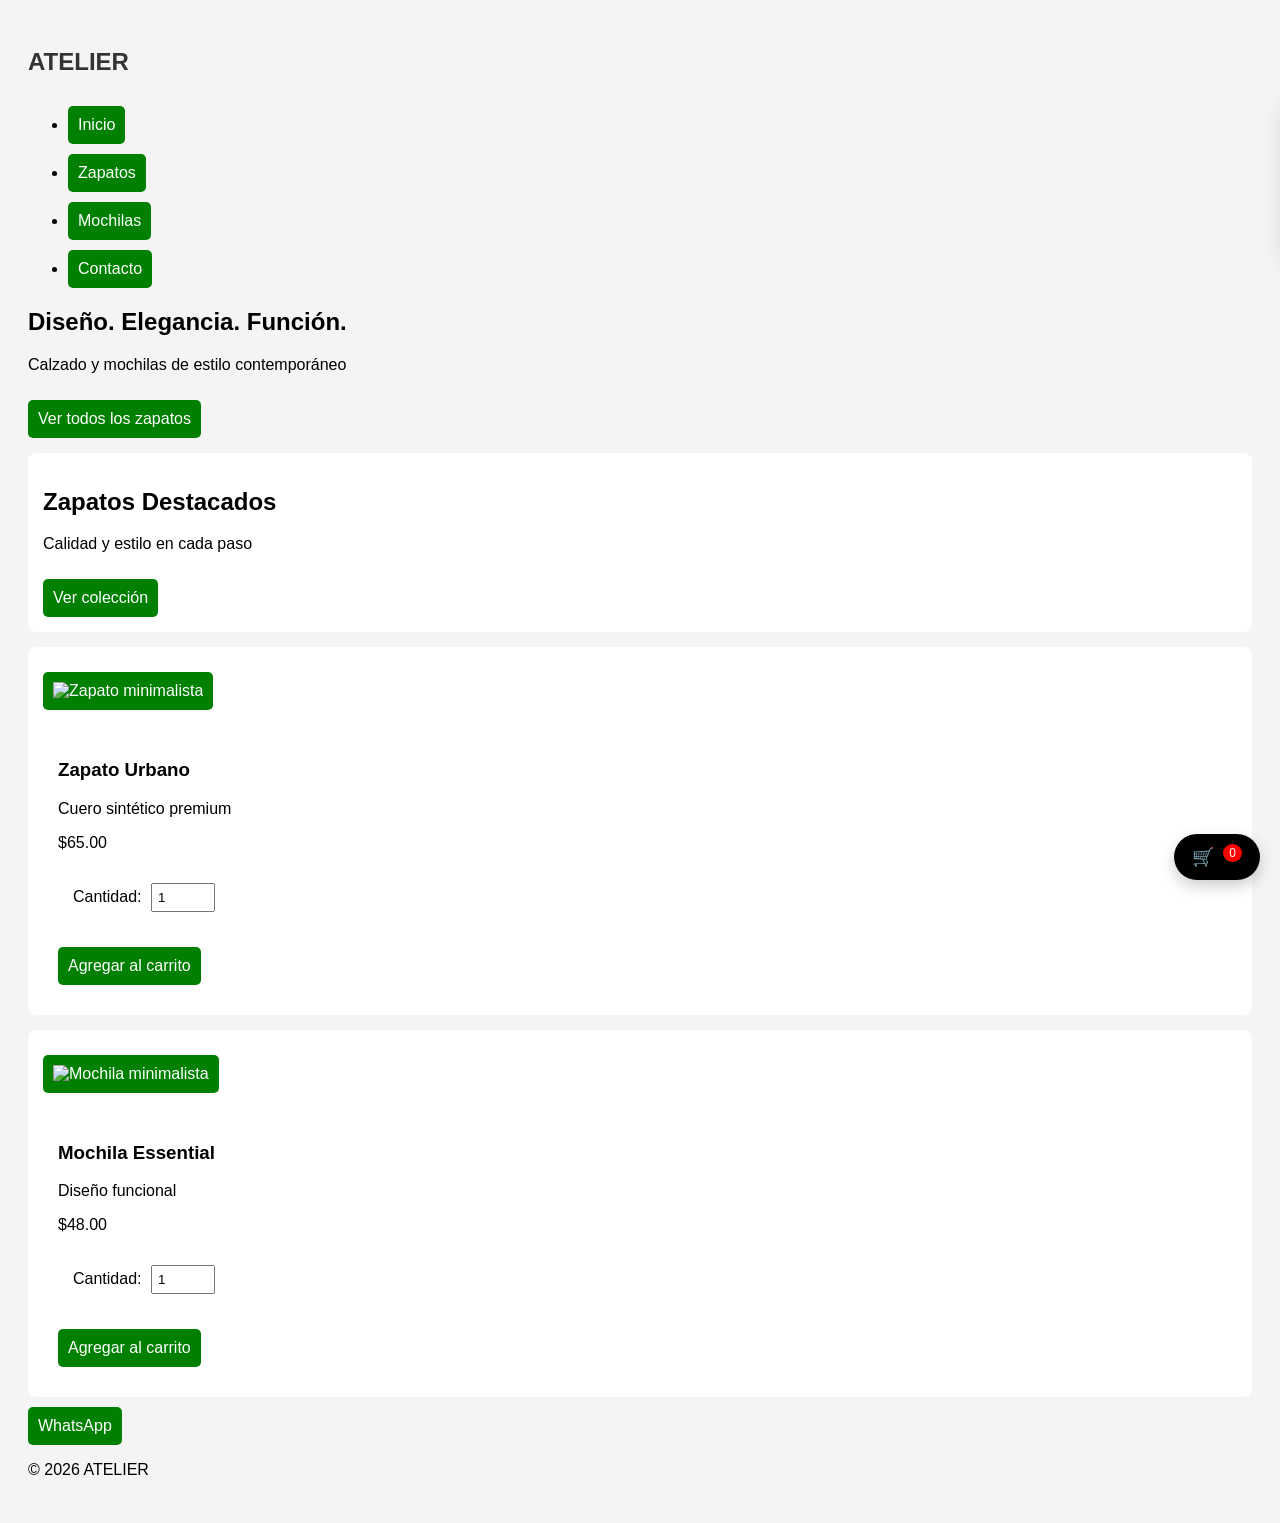
==== index.html @ cadd9e9a "Update index.html se agrego algunas c osas" ====
<!DOCTYPE html>
<html lang="es">
<head>
<meta charset="UTF-8">
<meta name="viewport" content="width=device-width, initial-scale=1.0">
<title>Atelier</title>

<!-- FUENTES -->
<link href="https://fonts.googleapis.com/css2?family=Playfair+Display:wght@400;600&family=Inter:wght@300;400&display=swap" rel="stylesheet">

<!-- ESTILO -->
<link rel="stylesheet" href="style.css">

<style>
/* Estilos carrito */
#carrito {
    position: fixed;
    top: 80px;
    right: -400px;
    width: 350px;
    max-height: 80vh;
    overflow-y: auto;
    background: #fff;
    border: 1px solid #ccc;
    padding: 20px;
    box-shadow: 0 8px 25px rgba(0,0,0,0.2);
    border-radius: 12px;
    transition: right 0.3s ease;
    z-index: 9999;
}
#carrito.abierto { right: 20px; }
#carrito ul { list-style: none; padding: 0; margin-bottom: 15px; }
#carrito li {
    display: flex;
    justify-content: space-between;
    margin-bottom: 10px;
    border-bottom: 1px solid #eee;
    padding-bottom: 5px;
}
#carrito button {
    background: #ff4d4d;
    border: none;
    color: #fff;
    padding: 2px 8px;
    cursor: pointer;
    border-radius: 5px;
    font-size: 12px;
}
#btn-ver-carrito {
    position: fixed;
    bottom: 20px;
    right: 20px;
    background-color: #000;
    color: #fff;
    padding: 12px 18px;
    border-radius: 50px;
    border: none;
    cursor: pointer;
    font-size: 18px;
    z-index: 9999;
    box-shadow: 0 6px 15px rgba(0,0,0,0.2);
}
#btn-ver-carrito:hover { background-color: #444; }

/* Badge de cantidad total */
#btn-ver-carrito span {
    background: red;
    color: white;
    padding: 2px 6px;
    border-radius: 50%;
    font-size: 12px;
    vertical-align: top;
    margin-left: 4px;
}

.cantidad { margin: 10px 0; }
.cantidad input { width: 50px; padding: 5px; margin-left: 5px; }

.tallas ul { display: flex; gap: 5px; padding: 0; list-style: none; }
.tallas li {
    border: 1px solid #ccc;
    padding: 5px 10px;
    cursor: pointer;
    border-radius: 5px;
}
.tallas li.seleccionada { background-color: #4CAF50; color: #fff; }
</style>
</head>
<body>

<!-- NAVBAR -->
<nav class="navbar">
    <h1 class="logo">ATELIER</h1>
    <ul>
        <li><a href="index.html">Inicio</a></li>
        <li><a href="zapatos.html">Zapatos</a></li>
        <li><a href="mochilas.html">Mochilas</a></li>
        <li><a href="contacto.html">Contacto</a></li>
    </ul>
</nav>

<!-- HERO -->
<section class="hero fade-in">
    <h2>Diseño. Elegancia. Función.</h2>
    <p>Calzado y mochilas de estilo contemporáneo</p>
    <a href="zapatos.html" class="btn-producto">Ver todos los zapatos</a>
</section>

<!-- BANNER DESTACADO -->
<section class="banner-destacado fade-in">
    <div class="banner">
        <h2>Zapatos Destacados</h2>
        <p>Calidad y estilo en cada paso</p>
        <a href="zapatos.html" class="btn-producto">Ver colección</a>
    </div>
</section>

<!-- PRODUCTOS DESTACADOS -->
<section class="productos fade-in">

    <!-- ZAPATO -->
    <div class="producto-marca fade-in">
        <a href="#">
            <img src="img/zapato1.jpg" alt="Zapato minimalista">
        </a>
        <div class="info-producto">
            <h3>Zapato Urbano</h3>
            <p>Cuero sintético premium</p>
            <p class="precio">$65.00</p>
            <div class="cantidad">
                <label>Cantidad:</label>
                <input type="number" min="1" value="1">
            </div>
            <a href="#" class="btn-agregar">Agregar al carrito</a>
        </div>
    </div>

    <!-- MOCHILA -->
    <div class="producto-marca fade-in">
        <a href="#">
            <img src="img/mochila1.jpg" alt="Mochila minimalista">
        </a>
        <div class="info-producto">
            <h3>Mochila Essential</h3>
            <p>Diseño funcional</p>
            <p class="precio">$48.00</p>
            <div class="cantidad">
                <label>Cantidad:</label>
                <input type="number" min="1" value="1">
            </div>
            <a href="#" class="btn-agregar">Agregar al carrito</a>
        </div>
    </div>

</section>

<!-- BOTÓN WHATSAPP -->
<a href="https://wa.me/+593939030827" class="whatsapp" target="_blank">
    WhatsApp
</a>

<!-- BOTÓN CARRITO Y DIV -->
<button id="btn-ver-carrito">🛒 <span id="cantidad-carrito">0</span></button>
<div id="carrito">
    <h2>Tu Carrito</h2>
    <ul id="lista-carrito"></ul>
    <p class="total">Total: $<span id="total">0</span></p>
    <button id="vaciar-carrito">Vaciar carrito</button>
</div>

<!-- FOOTER -->
<footer>
    <p>© 2026 ATELIER</p>
</footer>

<!-- JS NAVBAR SCROLL -->
<script>
    const navbar = document.querySelector('.navbar');
    window.addEventListener('scroll', () => {
        if(window.scrollY > 50) navbar.classList.add('scrolled');
        else navbar.classList.remove('scrolled');
    });
</script>

<!-- JS CARRITO -->
<script>
const botones = document.querySelectorAll('.btn-agregar');
const carrito = document.getElementById('carrito');
const listaCarrito = document.getElementById('lista-carrito');
const totalSpan = document.getElementById('total');
const vaciarCarritoBtn = document.getElementById('vaciar-carrito');
const btnVerCarrito = document.getElementById('btn-ver-carrito');
const cantidadCarritoSpan = document.getElementById('cantidad-carrito');

// Inicializar carrito desde localStorage
let carritoProductos = JSON.parse(localStorage.getItem('carrito')) || [];

// Función para actualizar carrito y badge
function actualizarCarrito() {
    listaCarrito.innerHTML = '';
    let total = 0;
    let cantidadTotal = 0;
    carritoProductos.forEach((prod, index) => {
        const li = document.createElement('li');
        li.innerHTML = `
            ${prod.nombre} - $${prod.precio} x ${prod.cantidad} = $${(prod.precio*prod.cantidad).toFixed(2)}
            <button onclick="eliminarProducto(${index})">x</button>
        `;
        listaCarrito.appendChild(li);
        total += prod.precio * prod.cantidad;
        cantidadTotal += prod.cantidad;
    });
    totalSpan.textContent = total.toFixed(2);
    cantidadCarritoSpan.textContent = cantidadTotal;
    localStorage.setItem('carrito', JSON.stringify(carritoProductos));
}

// Función eliminar producto
function eliminarProducto(index) {
    carritoProductos.splice(index, 1);
    actualizarCarrito();
}

// Abrir/cerrar carrito
btnVerCarrito.addEventListener('click', () => carrito.classList.toggle('abierto'));

// Vaciar carrito
vaciarCarritoBtn.addEventListener('click', () => {
    carritoProductos = [];
    actualizarCarrito();
});

// Agregar productos
botones.forEach((boton) => {
    boton.addEventListener('click', function(e) {
        e.preventDefault();
        const productoElem = this.closest('.producto-marca');
        const nombre = productoElem.querySelector('h3').textContent;
        const precio = parseFloat(productoElem.querySelector('.precio').textContent.replace('$',''));
        let cantidad = parseInt(productoElem.querySelector('input[type="number"]').value) || 1;

        // Añadir al carrito
        const existe = carritoProductos.find(p => p.nombre === nombre);
        if(existe) existe.cantidad += cantidad;
        else carritoProductos.push({nombre, precio, cantidad});

        actualizarCarrito();
        carrito.classList.add('abierto');
    });
});

// Mostrar carrito al cargar página
actualizarCarrito();
</script>

</body>
</html>
---- style.css ----
body {
    font-family: Arial, sans-serif;
    background-color: #f4f4f4;
    padding: 20px;
}

h1 {
    color: #333;
}

div {
    background: white;
    padding: 15px;
    margin-top: 15px;
    border-radius: 8px;
}

a {
    display: inline-block;
    margin-top: 10px;
    padding: 10px;
    background: green;
    color: white;
    text-decoration: none;
    border-radius: 5px;
}
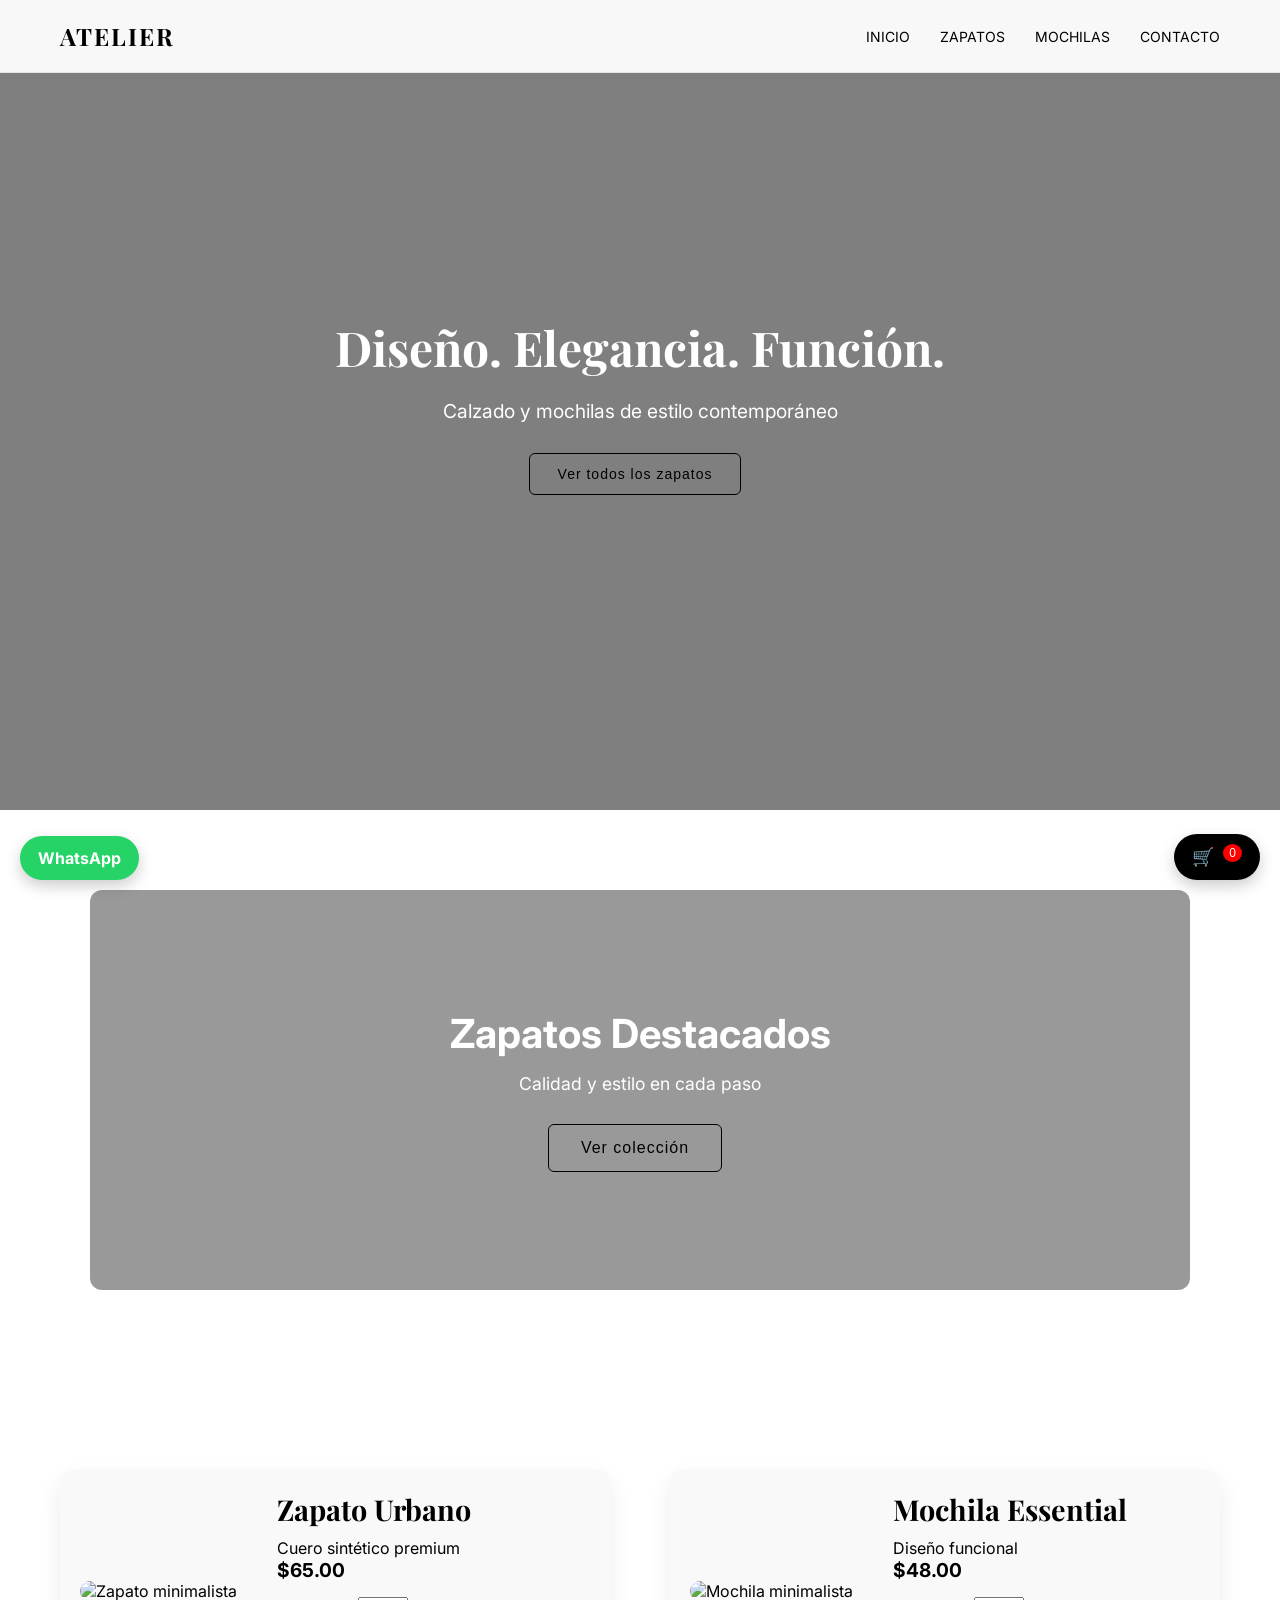
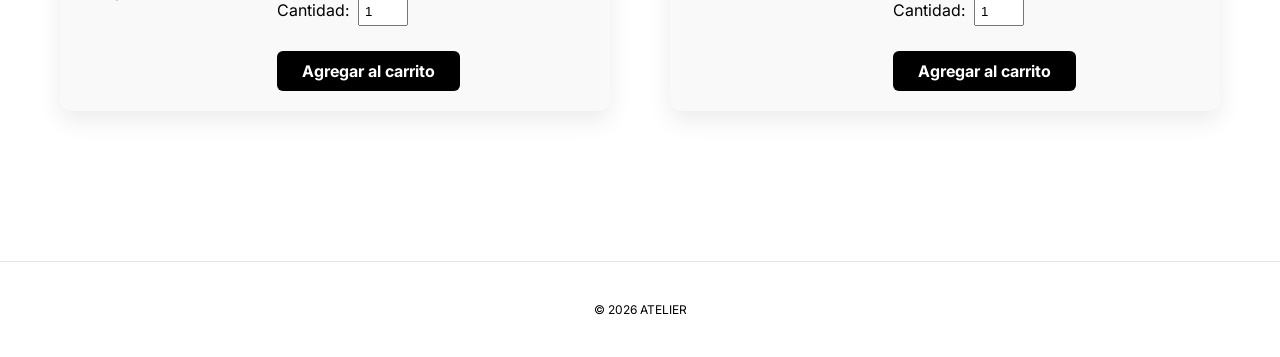
==== commit 0b6a8cc0: "Update index.html" ====
--- a/index.html
+++ b/index.html
@@ -13,76 +13,20 @@
 
 <style>
 /* Estilos carrito */
-#carrito {
-    position: fixed;
-    top: 80px;
-    right: -400px;
-    width: 350px;
-    max-height: 80vh;
-    overflow-y: auto;
-    background: #fff;
-    border: 1px solid #ccc;
-    padding: 20px;
-    box-shadow: 0 8px 25px rgba(0,0,0,0.2);
-    border-radius: 12px;
-    transition: right 0.3s ease;
-    z-index: 9999;
-}
+#carrito { position: fixed; top: 80px; right: -400px; width: 350px; max-height: 80vh; overflow-y: auto; background: #fff; border: 1px solid #ccc; padding: 20px; box-shadow: 0 8px 25px rgba(0,0,0,0.2); border-radius: 12px; transition: right 0.3s ease; z-index: 9999; }
 #carrito.abierto { right: 20px; }
 #carrito ul { list-style: none; padding: 0; margin-bottom: 15px; }
-#carrito li {
-    display: flex;
-    justify-content: space-between;
-    margin-bottom: 10px;
-    border-bottom: 1px solid #eee;
-    padding-bottom: 5px;
-}
-#carrito button {
-    background: #ff4d4d;
-    border: none;
-    color: #fff;
-    padding: 2px 8px;
-    cursor: pointer;
-    border-radius: 5px;
-    font-size: 12px;
-}
-#btn-ver-carrito {
-    position: fixed;
-    bottom: 20px;
-    right: 20px;
-    background-color: #000;
-    color: #fff;
-    padding: 12px 18px;
-    border-radius: 50px;
-    border: none;
-    cursor: pointer;
-    font-size: 18px;
-    z-index: 9999;
-    box-shadow: 0 6px 15px rgba(0,0,0,0.2);
-}
+#carrito li { display: flex; justify-content: space-between; margin-bottom: 10px; border-bottom: 1px solid #eee; padding-bottom: 5px; }
+#carrito button { background: #ff4d4d; border: none; color: #fff; padding: 2px 8px; cursor: pointer; border-radius: 5px; font-size: 12px; }
+#btn-ver-carrito { position: fixed; bottom: 20px; right: 20px; background-color: #000; color: #fff; padding: 12px 18px; border-radius: 50px; border: none; cursor: pointer; font-size: 18px; z-index: 9999; box-shadow: 0 6px 15px rgba(0,0,0,0.2); }
 #btn-ver-carrito:hover { background-color: #444; }
-
-/* Badge de cantidad total */
-#btn-ver-carrito span {
-    background: red;
-    color: white;
-    padding: 2px 6px;
-    border-radius: 50%;
-    font-size: 12px;
-    vertical-align: top;
-    margin-left: 4px;
-}
+#btn-ver-carrito span { background: red; color: white; padding: 2px 6px; border-radius: 50%; font-size: 12px; vertical-align: top; margin-left: 4px; }
 
 .cantidad { margin: 10px 0; }
 .cantidad input { width: 50px; padding: 5px; margin-left: 5px; }
 
 .tallas ul { display: flex; gap: 5px; padding: 0; list-style: none; }
-.tallas li {
-    border: 1px solid #ccc;
-    padding: 5px 10px;
-    cursor: pointer;
-    border-radius: 5px;
-}
+.tallas li { border: 1px solid #ccc; padding: 5px 10px; cursor: pointer; border-radius: 5px; }
 .tallas li.seleccionada { background-color: #4CAF50; color: #fff; }
 </style>
 </head>
@@ -100,7 +44,7 @@
 </nav>
 
 <!-- HERO -->
-<section class="hero fade-in">
+<section class="hero fade-in" style="background-image: url('img/DARK_WALL.jpg');">
     <h2>Diseño. Elegancia. Función.</h2>
     <p>Calzado y mochilas de estilo contemporáneo</p>
     <a href="zapatos.html" class="btn-producto">Ver todos los zapatos</a>
@@ -108,7 +52,7 @@
 
 <!-- BANNER DESTACADO -->
 <section class="banner-destacado fade-in">
-    <div class="banner">
+    <div class="banner" style="background-image: url('img/MOCHILAS.JPG');">
         <h2>Zapatos Destacados</h2>
         <p>Calidad y estilo en cada paso</p>
         <a href="zapatos.html" class="btn-producto">Ver colección</a>
@@ -192,20 +136,16 @@
 const btnVerCarrito = document.getElementById('btn-ver-carrito');
 const cantidadCarritoSpan = document.getElementById('cantidad-carrito');
 
-// Inicializar carrito desde localStorage
 let carritoProductos = JSON.parse(localStorage.getItem('carrito')) || [];
 
-// Función para actualizar carrito y badge
 function actualizarCarrito() {
     listaCarrito.innerHTML = '';
     let total = 0;
     let cantidadTotal = 0;
     carritoProductos.forEach((prod, index) => {
         const li = document.createElement('li');
-        li.innerHTML = `
-            ${prod.nombre} - $${prod.precio} x ${prod.cantidad} = $${(prod.precio*prod.cantidad).toFixed(2)}
-            <button onclick="eliminarProducto(${index})">x</button>
-        `;
+        li.innerHTML = `${prod.nombre} - $${prod.precio} x ${prod.cantidad} = $${(prod.precio*prod.cantidad).toFixed(2)}
+            <button onclick="eliminarProducto(${index})">x</button>`;
         listaCarrito.appendChild(li);
         total += prod.precio * prod.cantidad;
         cantidadTotal += prod.cantidad;
@@ -215,22 +155,18 @@
     localStorage.setItem('carrito', JSON.stringify(carritoProductos));
 }
 
-// Función eliminar producto
 function eliminarProducto(index) {
     carritoProductos.splice(index, 1);
     actualizarCarrito();
 }
 
-// Abrir/cerrar carrito
 btnVerCarrito.addEventListener('click', () => carrito.classList.toggle('abierto'));
 
-// Vaciar carrito
 vaciarCarritoBtn.addEventListener('click', () => {
     carritoProductos = [];
     actualizarCarrito();
 });
 
-// Agregar productos
 botones.forEach((boton) => {
     boton.addEventListener('click', function(e) {
         e.preventDefault();
@@ -239,7 +175,6 @@
         const precio = parseFloat(productoElem.querySelector('.precio').textContent.replace('$',''));
         let cantidad = parseInt(productoElem.querySelector('input[type="number"]').value) || 1;
 
-        // Añadir al carrito
         const existe = carritoProductos.find(p => p.nombre === nombre);
         if(existe) existe.cantidad += cantidad;
         else carritoProductos.push({nombre, precio, cantidad});
@@ -249,7 +184,6 @@
     });
 });
 
-// Mostrar carrito al cargar página
 actualizarCarrito();
 </script>
 
--- a/style.css
+++ b/style.css
@@ -1,26 +1,908 @@
+/* ================= RESET BÁSICO ================= */
+* {
+    margin: 0;
+    padding: 0;
+    box-sizing: border-box;
+    scroll-behavior: smooth;
+}
+
+/* ================= CUERPO ================= */
 body {
-    font-family: Arial, sans-serif;
-    background-color: #f4f4f4;
+    font-family: 'Inter', sans-serif;
+    background-color: #ffffff;
+    color: #000000;
+}
+
+/* ================= NAVBAR ================= */
+.navbar {
+    position: fixed;
+    top: 0;
+    left: 0;
+    width: 100%;
+    background-color: rgba(255,255,255,0.95);
+    display: flex;
+    justify-content: space-between;
+    align-items: center;
+    padding: 20px 60px;
+    border-bottom: 1px solid #e5e5e5;
+    z-index: 999;
+    transition: background-color 0.3s ease, box-shadow 0.3s ease;
+}
+
+.navbar.scrolled {
+    background-color: #ffffff;
+    box-shadow: 0 4px 15px rgba(0,0,0,0.1);
+}
+
+.logo {
+    font-family: 'Playfair Display', serif;
+    font-size: 24px;
+    letter-spacing: 2px;
+}
+
+.navbar ul {
+    list-style: none;
+    display: flex;
+    gap: 30px;
+    font-size: 14px;
+    text-transform: uppercase;
+}
+
+.navbar ul li a {
+    color: #000;
+    text-decoration: none;
+    position: relative;
+    transition: color 0.3s ease;
+}
+
+.navbar ul li a::after {
+    content: '';
+    position: absolute;
+    width: 0;
+    height: 2px;
+    bottom: -3px;
+    left: 50%;
+    background-color: #000;
+    transition: all 0.3s ease;
+    transform: translateX(-50%);
+}
+
+.navbar ul li a:hover::after {
+    width: 100%;
+}
+
+/* ================= HERO ================= */
+.hero {
+    display: flex;
+    flex-direction: column;
+    justify-content: center;
+    align-items: center;
+    text-align: center;
+    padding: 0;
+    height: 90vh; /* ocupa casi toda la pantalla */
+    background-image: url('imagene/DARK_WALL.jpg');
+    background-size: cover;
+    background-position: center;
+    color: #fff;
+    position: relative;
+    opacity: 0;
+    animation: fadeIn 1s forwards;
+}
+
+.hero::after {
+    content: '';
+    position: absolute;
+    top:0; left:0;
+    width:100%; height:100%;
+    background-color: rgba(0,0,0,0.5); /* filtro oscuro para resaltar texto */
+    z-index:0;
+}
+
+.hero h2, .hero p, .btn-producto {
+    position: relative;
+    z-index:1;
+}
+
+.hero h2 {
+    font-family: 'Playfair Display', serif;
+    font-size: 3rem;
+    margin-bottom: 20px;
+}
+
+.hero p {
+    font-size: 1.2rem;
+    margin-bottom: 30px;
+}
+
+/* ================= BOTONES ================= */
+.btn-producto {
+    display: inline-block;
+    padding: 12px 28px;
+    border: 1px solid #000;
+    color: #000;
+    text-decoration: none;
+    font-family: 'Arial', sans-serif;
+    letter-spacing: 1px;
+    font-size: 14px;
+    border-radius: 6px;
+    transition: all 0.4s ease;
+    position: relative;
+    overflow: hidden;
+    background-color: transparent;
+    margin-right: 10px;
+}
+
+.btn-producto::after {
+    content: '';
+    position: absolute;
+    top: 0;
+    left: -100%;
+    width: 100%;
+    height: 100%;
+    background: rgba(0,0,0,0.1);
+    transition: all 0.4s ease;
+    z-index: 0;
+}
+
+.btn-producto:hover::after {
+    left: 0;
+}
+
+.btn-producto:hover {
+    color: #fff;
+    background-color: #000;
+    transform: translateY(-3px);
+    box-shadow: 0 8px 20px rgba(0,0,0,0.2);
+    z-index: 1;
+}
+
+/* ================= PRODUCTOS ================= */
+.productos {
+    display: grid;
+    grid-template-columns: repeat(auto-fit, minmax(250px, 1fr));
+    gap: 60px;
+    padding: 100px 60px;
+}
+
+.producto {
+    text-align: center;
+    border-radius: 10px;
+    overflow: hidden;
+    transition: transform 0.3s ease, box-shadow 0.3s ease;
+    opacity: 0;
+    animation: fadeIn 1s forwards;
+}
+
+.producto img {
+    width: 100%;
+    border-radius: 10px;
+    transition: transform 0.3s ease;
+}
+
+.producto h3 {
+    font-family: 'Playfair Display', serif;
+    font-size: 22px;
+    margin-bottom: 10px;
+}
+
+.producto p {
+    font-size: 14px;
+    margin-bottom: 10px;
+}
+
+.producto span {
+    font-size: 14px;
+    font-weight: bold;
+}
+
+.producto:hover {
+    transform: translateY(-5px);
+    box-shadow: 0 12px 25px rgba(0,0,0,0.15);
+}
+
+.producto:hover img {
+    transform: scale(1.05);
+}
+
+/* ================= WHATSAPP ================= */
+.whatsapp {
+    position: fixed;
+    bottom: 20px;       /* desde abajo */
+    left: 20px;         /* lo movemos a la izquierda */
+    background-color: #25D366;
+    color: #fff;
+    padding: 12px 18px;
+    border-radius: 50px;
+    text-decoration: none;
+    font-weight: bold;
+    box-shadow: 0 6px 15px rgba(0,0,0,0.2);
+    transition: transform 0.3s ease, box-shadow 0.3s ease;
+    z-index: 1010;      /* siempre encima del carrito y botón de carrito */
+}
+
+.whatsapp:hover {
+    transform: translateY(-3px);
+    box-shadow: 0 10px 25px rgba(0,0,0,0.3);
+}
+
+
+/* ================= FOOTER ================= */
+footer {
+    text-align: center;
+    padding: 40px;
+    font-size: 12px;
+    border-top: 1px solid #e5e5e5;
+}
+
+/* ================= ENLACES ================= */
+a {
+    color: #000;
+    text-decoration: none;
+    transition: color 0.3s ease, transform 0.2s ease;
+}
+
+a:hover {
+    color: #555;
+    transform: translateY(-2px);
+}
+
+/* ================= CONTACTO ================= */
+.contacto {
+    display: flex;
+    justify-content: center;
+    padding: 80px 20px;
+    background-color: #fdfdfd;
+    opacity: 0;
+    animation: fadeIn 1s forwards;
+}
+
+.contacto-contenedor {
+    display: grid;
+    grid-template-columns: repeat(auto-fit, minmax(250px, 1fr));
+    gap: 50px;
+    max-width: 1000px;
+    width: 100%;
+}
+
+.contacto-item {
+    text-align: center;
     padding: 20px;
-}
-
-h1 {
-    color: #333;
-}
-
-div {
-    background: white;
-    padding: 15px;
+    border-radius: 12px;
+    transition: transform 0.3s ease, box-shadow 0.3s ease;
+}
+
+.contacto-item:hover {
+    transform: translateY(-5px);
+    box-shadow: 0 12px 25px rgba(0,0,0,0.1);
+}
+
+.contacto-item .icono {
+    margin-bottom: 15px;
+    color: #000;
+    transition: color 0.3s ease, transform 0.3s ease;
+}
+
+.contacto-item:hover .icono {
+    color: #555;
+    transform: scale(1.1);
+}
+
+.contacto-item h3 {
+    font-family: 'Playfair Display', serif;
+    font-size: 22px;
+    margin-bottom: 10px;
+}
+
+.contacto-item p, .contacto-item a {
+    font-family: 'Inter', sans-serif;
+    font-size: 16px;
+    line-height: 1.6;
+}
+
+/* ================= ANIMACIONES ================= */
+@keyframes fadeIn {
+    from { opacity: 0; transform: translateY(20px); }
+    to { opacity: 1; transform: translateY(0); }
+}
+
+.fade-in {
+    opacity: 0;
+    animation: fadeIn 1s forwards;
+}
+
+/* ================= HERO CON IMAGEN DE FONDO ================= */
+.hero {
+    height: 90vh;
+    background-image: url('imagene/DARK_WALL.jpg');
+    background-size: cover;
+    background-position: center;
+    color: #fff;
+    position: relative;
+    display: flex;
+    flex-direction: column;
+    justify-content: center;
+    align-items: center;
+    text-align: center;
+}
+
+.hero::after {
+    content: '';
+    position: absolute;
+    top:0; left:0;
+    width:100%; height:100%;
+    background-color: rgba(0,0,0,0.5); /* filtro oscuro para resaltar el texto */
+    z-index:0;
+}
+
+.hero h2, .hero p, .btn-producto {
+    position: relative;
+    z-index:1;
+}
+
+/* ================= BANNER DESTACADO CON IMAGEN ================= */
+.banner-destacado {
+    display: flex;
+    justify-content: center;
+    padding: 80px 20px;
+}
+
+.banner {
+    position: relative;
+    width: 100%;
+    max-width: 1100px;
+    height: 400px; /* altura más grande para destacar */
+    background-image: url('imagene/ZAPATOS.jpg');
+    background-size: cover;
+    background-position: center;
+    border-radius: 12px;
+    display: flex;
+    flex-direction: column;
+    justify-content: center;
+    align-items: center;
+    text-align: center;
+    color: #fff;
+    overflow: hidden;
+}
+
+.banner::after {
+    content: '';
+    position: absolute;
+    top:0; left:0;
+    width:100%; height:100%;
+    background-color: rgba(0,0,0,0.4); /* filtro sobre la imagen */
+    z-index:0;
+}
+
+.banner h2, .banner p, .banner .btn-producto {
+    position: relative;
+    z-index:1;
+}
+
+.banner h2 {
+    font-size: 2.5rem;
+    margin-bottom: 15px;
+}
+
+.banner p {
+    font-size: 1.1rem;
+    margin-bottom: 20px;
+}
+
+.banner .btn-producto {
+    padding: 14px 32px;
+    font-size: 16px;
+    margin-top: 10px;
+}
+
+.marcas {
+    text-align: center;
+    padding: 80px 20px;
+}
+
+.marcas h2 {
+    font-family: 'Playfair Display', serif;
+    font-size: 2.5rem;
+    margin-bottom: 40px;
+}
+
+.marcas-contenedor {
+    display: flex;
+    justify-content: center;
+    gap: 30px;
+    flex-wrap: wrap;
+}
+
+.marca-btn {
+    display: flex;
+    align-items: flex-end;
+    justify-content: center;
+    width: 200px;
+    height: 120px;
+    background-size: cover;
+    background-position: center;
+    border-radius: 12px;
+    color: #fff;
+    font-family: 'Playfair Display', serif;
+    font-size: 1.2rem;
+    text-decoration: none;
+    position: relative;
+    overflow: hidden;
+    transition: transform 0.3s ease, box-shadow 0.3s ease;
+}
+
+.marca-btn::after {
+    content: '';
+    position: absolute;
+    top:0; left:0;
+    width:100%; height:100%;
+    background: rgba(0,0,0,0.4); /* filtro para texto legible */
+    z-index: 0;
+}
+
+.marca-btn:hover {
+    transform: translateY(-5px) scale(1.05);
+    box-shadow: 0 12px 25px rgba(0,0,0,0.2);
+}
+
+.marca-btn span {
+    position: relative;
+    z-index: 1;
+    padding: 10px 15px;
+    background-color: rgba(0,0,0,0.5);
+    border-radius: 6px;
+}
+
+/* ================= SECCIÓN DE PRODUCTOS POR MARCA ================= */
+.marca-productos {
+    padding: 140px 60px 80px 60px;
+    max-width: 1200px;
+    margin: 0 auto;
+}
+
+.titulo-marca {
+    font-family: 'Playfair Display', serif;
+    font-size: 3rem;
+    margin-bottom: 50px;
+    text-align: center;
+}
+
+.producto-marca {
+    display: flex;
+    flex-wrap: wrap;
+    align-items: center;
+    gap: 40px;
+    margin-bottom: 50px;
+    padding: 20px;
+    border-radius: 12px;
+    background-color: #f9f9f9;
+    box-shadow: 0 10px 25px rgba(0,0,0,0.08);
+    transition: transform 0.3s ease, box-shadow 0.3s ease;
+}
+
+.producto-marca:hover {
+    transform: translateY(-5px);
+    box-shadow: 0 15px 30px rgba(0,0,0,0.12);
+}
+
+.producto-marca img {
+    width: 250px;
+    border-radius: 12px;
+    object-fit: cover;
+}
+
+.info-producto {
+    flex: 1;
+}
+
+.info-producto h3 {
+    font-family: 'Playfair Display', serif;
+    font-size: 1.8rem;
+    margin-bottom: 10px;
+}
+
+.precio {
+    font-size: 1.2rem;
+    font-weight: bold;
+    margin-bottom: 15px;
+}
+
+.tallas {
+    font-size: 1rem;
+}
+
+.tallas ul {
+    display: flex;
+    gap: 10px;
+    list-style: none;
+    margin-top: 5px;
+}
+
+.tallas ul li {
+    padding: 5px 10px;
+    border: 1px solid #000;
+    border-radius: 5px;
+    font-weight: bold;
+    transition: all 0.3s ease;
+}
+
+.tallas ul li:hover {
+    background-color: #000;
+    color: #fff;
+    cursor: pointer;
+}
+
+/* RESPONSIVE */
+@media(max-width: 768px) {
+    .producto-marca {
+        flex-direction: column;
+        text-align: center;
+    }
+
+    .producto-marca img {
+        width: 100%;
+        max-width: 300px;
+    }
+}
+
+/* BOTÓN AGREGAR AL CARRITO */
+.btn-agregar {
+    display: inline-block;
     margin-top: 15px;
-    border-radius: 8px;
-}
-
-a {
-    display: inline-block;
+    padding: 10px 25px;
+    background-color: #000;
+    color: #fff;
+    border-radius: 6px;
+    text-decoration: none;
+    font-weight: bold;
+    transition: all 0.3s ease;
+}
+
+.btn-agregar:hover {
+    background-color: #444;
+    transform: translateY(-2px);
+    box-shadow: 0 6px 15px rgba(0,0,0,0.2);
+}
+
+/* EFECTO HOVER EN IMAGEN DEL ZAPATO */
+.producto-marca img {
+    width: 250px;
+    border-radius: 12px;
+    object-fit: cover;
+    transition: transform 0.3s ease, box-shadow 0.3s ease;
+}
+
+.producto-marca:hover img {
+    transform: scale(1.05);
+    box-shadow: 0 10px 20px rgba(0,0,0,0.15);
+}
+
+/* ================= SECCIÓN DE PRODUCTOS POR MARCA ================= */
+.marca-productos {
+    padding: 140px 60px 80px 60px;
+    max-width: 1200px;
+    margin: 0 auto;
+}
+
+.titulo-marca {
+    font-family: 'Playfair Display', serif;
+    font-size: 3rem;
+    margin-bottom: 50px;
+    text-align: center;
+}
+
+.producto-marca {
+    display: flex;
+    flex-wrap: wrap;
+    align-items: center;
+    gap: 40px;
+    margin-bottom: 50px;
+    padding: 20px;
+    border-radius: 12px;
+    background-color: #f9f9f9;
+    box-shadow: 0 10px 25px rgba(0,0,0,0.08);
+    transition: transform 0.3s ease, box-shadow 0.3s ease;
+}
+
+.producto-marca:hover {
+    transform: translateY(-5px);
+    box-shadow: 0 15px 30px rgba(0,0,0,0.12);
+}
+
+.producto-marca img {
+    width: 250px;
+    border-radius: 12px;
+    object-fit: cover;
+}
+
+.info-producto {
+    flex: 1;
+}
+
+.info-producto h3 {
+    font-family: 'Playfair Display', serif;
+    font-size: 1.8rem;
+    margin-bottom: 10px;
+}
+
+.precio {
+    font-size: 1.2rem;
+    font-weight: bold;
+    margin-bottom: 15px;
+}
+
+.tallas {
+    font-size: 1rem;
+}
+
+.tallas ul {
+    display: flex;
+    gap: 10px;
+    list-style: none;
+    margin-top: 5px;
+}
+
+.tallas ul li {
+    padding: 5px 10px;
+    border: 1px solid #000;
+    border-radius: 5px;
+    font-weight: bold;
+    transition: all 0.3s ease;
+}
+
+.tallas ul li:hover {
+    background-color: #000;
+    color: #fff;
+    cursor: pointer;
+}
+
+/* RESPONSIVE */
+@media(max-width: 768px) {
+    .producto-marca {
+        flex-direction: column;
+        text-align: center;
+    }
+
+    .producto-marca img {
+        width: 100%;
+        max-width: 300px;
+    }
+}
+
+/* Estilo del carrito */
+.carrito {
+    position: fixed;
+    top: 80px;
+    right: 20px;
+    width: 300px;
+    max-height: 400px;
+    overflow-y: auto;
+    background-color: #fff;
+    padding: 20px;
+    border-radius: 12px;
+    box-shadow: 0 10px 25px rgba(0,0,0,0.1);
+    z-index: 1000;
+    display: none; /* oculto por defecto */
+}
+
+.carrito.abierto {
+    display: block; /* se muestra cuando agregas productos */
+}
+
+.carrito ul {
+    list-style: none;
+    padding: 0;
+    margin: 0 0 10px 0;
+}
+
+.carrito ul li {
+    display: flex;
+    justify-content: space-between;
+    align-items: center;
+    margin-bottom: 8px;
+    font-size: 14px;
+}
+
+.carrito ul li button {
+    background-color: #ff4d4d;
+    color: #fff;
+    border: none;
+    border-radius: 5px;
+    padding: 2px 6px;
+    cursor: pointer;
+    font-size: 12px;
+}
+
+.carrito p.total {
+    font-weight: bold;
     margin-top: 10px;
+    font-size: 16px;
+}
+
+#vaciar-carrito {
+    width: 100%;
     padding: 10px;
-    background: green;
-    color: white;
-    text-decoration: none;
+    background-color: #000;
+    color: #fff;
+    border: none;
+    border-radius: 6px;
+    cursor: pointer;
+    margin-top: 10px;
+}
+
+#vaciar-carrito:hover {
+    background-color: #444;
+}
+
+/* BOTÓN VER CARRITO */
+.btn-ver-carrito {
+    position: fixed;
+    bottom: 20px;
+    right: 20px;
+    background-color: #000;
+    color: #fff;
+    border: none;
+    padding: 12px 18px;
+    border-radius: 50px;
+    font-size: 16px;
+    cursor: pointer;
+    z-index: 1001;
+    box-shadow: 0 6px 15px rgba(0,0,0,0.2);
+    transition: all 0.3s ease;
+}
+
+.btn-ver-carrito:hover {
+    transform: translateY(-3px);
+    box-shadow: 0 10px 25px rgba(0,0,0,0.3);
+}
+
+/* ESTILO DEL CARRITO */
+.carrito {
+    position: fixed;
+    top: 80px;
+    right: 20px;
+    width: 300px;
+    max-height: 400px;
+    overflow-y: auto;
+    background-color: #fff;
+    padding: 20px;
+    border-radius: 12px;
+    box-shadow: 0 10px 25px rgba(0,0,0,0.1);
+    z-index: 1000;
+    display: none; /* oculto por defecto */
+}
+
+.carrito.abierto {
+    display: block; /* se muestra cuando está abierto */
+}
+
+.carrito ul {
+    list-style: none;
+    padding: 0;
+    margin: 0 0 10px 0;
+}
+
+.carrito ul li {
+    display: flex;
+    justify-content: space-between;
+    align-items: center;
+    margin-bottom: 8px;
+    font-size: 14px;
+}
+
+.carrito ul li button {
+    background-color: #ff4d4d;
+    color: #fff;
+    border: none;
     border-radius: 5px;
-}
+    padding: 2px 6px;
+    cursor: pointer;
+    font-size: 12px;
+}
+
+.carrito p.total {
+    font-weight: bold;
+    margin-top: 10px;
+    font-size: 16px;
+}
+
+#vaciar-carrito {
+    width: 100%;
+    padding: 10px;
+    background-color: #000;
+    color: #fff;
+    border: none;
+    border-radius: 6px;
+    cursor: pointer;
+    margin-top: 10px;
+}
+
+#vaciar-carrito:hover {
+    background-color: #444;
+}
+
+/* BOTÓN VER CARRITO */
+.btn-ver-carrito {
+    position: fixed;
+    bottom: 20px;
+    right: 20px;
+    background-color: #000;
+    color: #fff;
+    border: none;
+    padding: 12px 18px;
+    border-radius: 50px;
+    font-size: 16px;
+    cursor: pointer;
+    z-index: 1001;
+    box-shadow: 0 6px 15px rgba(0,0,0,0.2);
+    transition: all 0.3s ease;
+}
+
+.btn-ver-carrito:hover {
+    transform: translateY(-3px);
+    box-shadow: 0 10px 25px rgba(0,0,0,0.3);
+}
+
+/* ESTILO DEL CARRITO */
+.carrito {
+    position: fixed;
+    top: 80px;
+    right: 20px;
+    width: 300px;
+    max-height: 400px;
+    overflow-y: auto;
+    background-color: #fff;
+    padding: 20px;
+    border-radius: 12px;
+    box-shadow: 0 10px 25px rgba(0,0,0,0.1);
+    z-index: 1000;
+    display: none; /* oculto por defecto */
+}
+
+.carrito.abierto {
+    display: block; /* se muestra cuando está abierto */
+}
+
+.carrito ul {
+    list-style: none;
+    padding: 0;
+    margin: 0 0 10px 0;
+}
+
+.carrito ul li {
+    display: flex;
+    justify-content: space-between;
+    align-items: center;
+    margin-bottom: 8px;
+    font-size: 14px;
+}
+
+.carrito ul li button {
+    background-color: #ff4d4d;
+    color: #fff;
+    border: none;
+    border-radius: 5px;
+    padding: 2px 6px;
+    cursor: pointer;
+    font-size: 12px;
+}
+
+.carrito p.total {
+    font-weight: bold;
+    margin-top: 10px;
+    font-size: 16px;
+}
+
+#vaciar-carrito {
+    width: 100%;
+    padding: 10px;
+    background-color: #000;
+    color: #fff;
+    border: none;
+    border-radius: 6px;
+    cursor: pointer;
+    margin-top: 10px;
+}
+
+#vaciar-carrito:hover {
+    background-color: #444;
+}
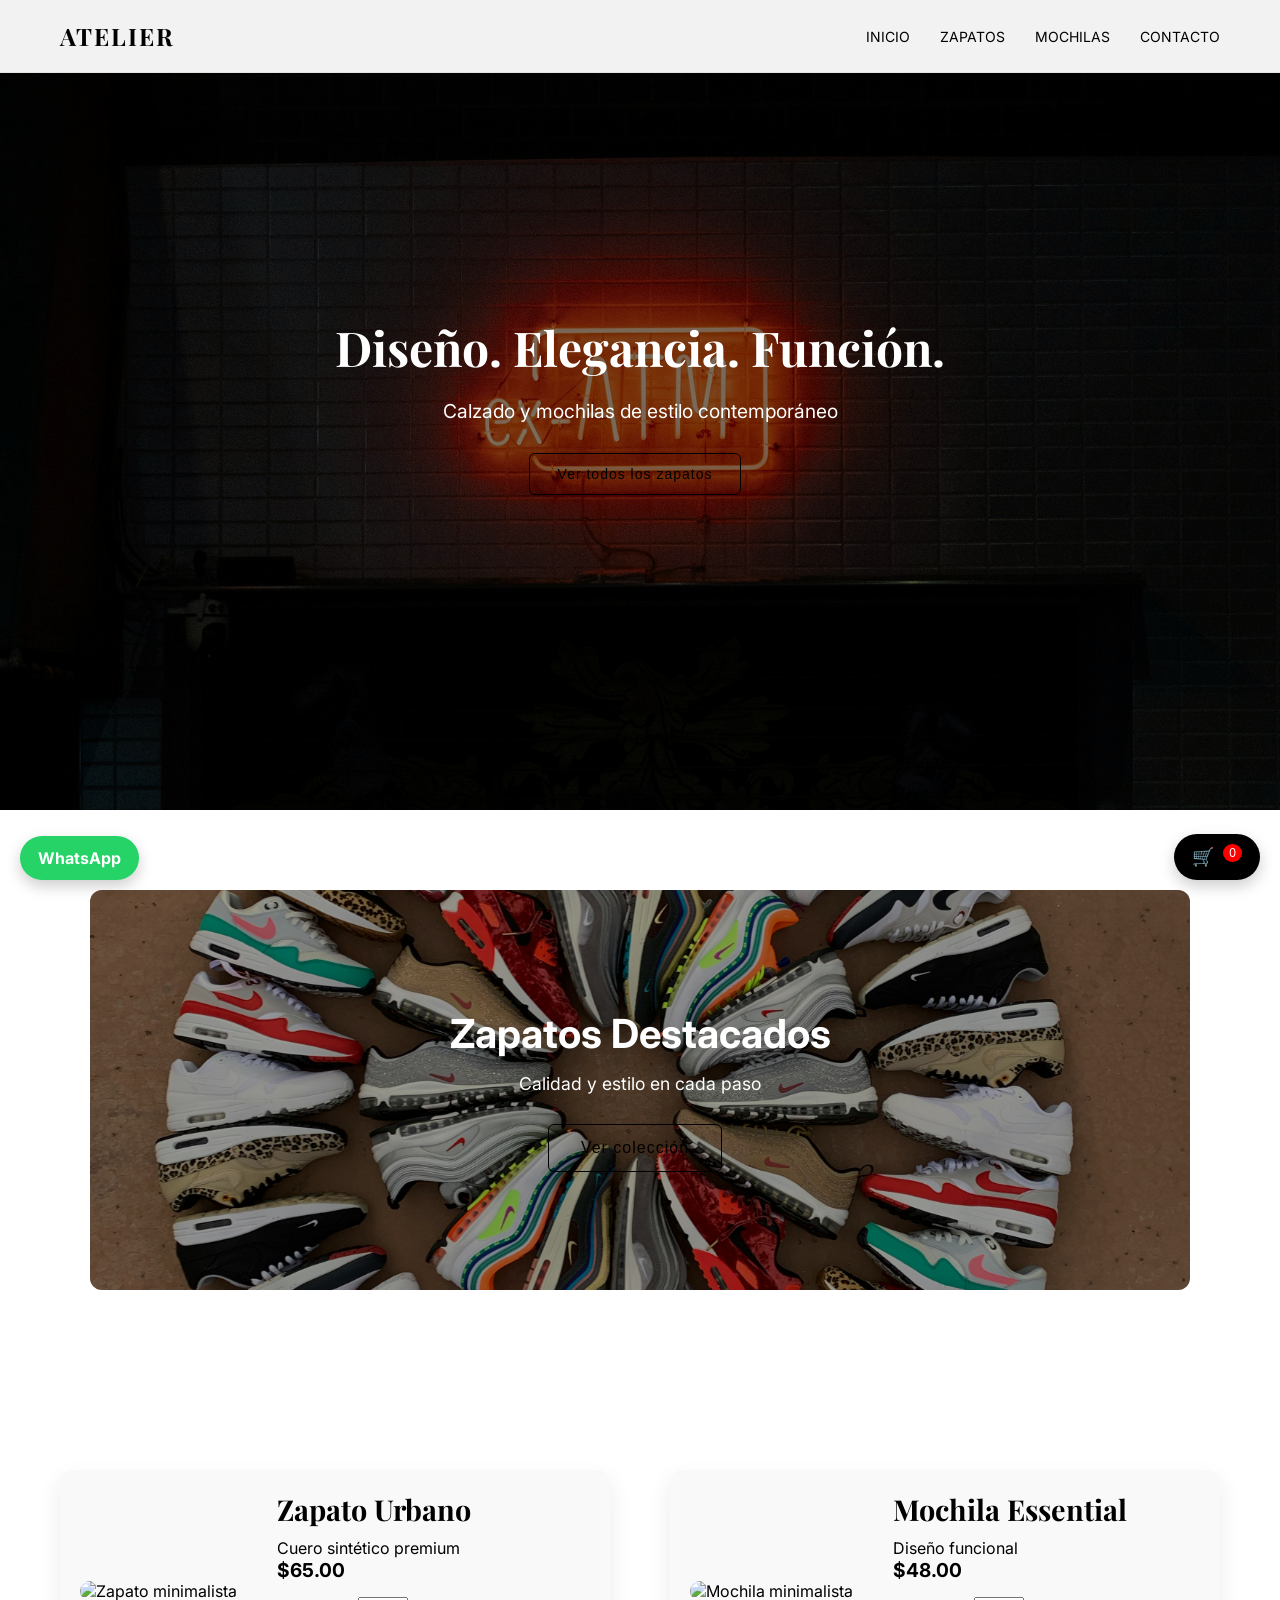
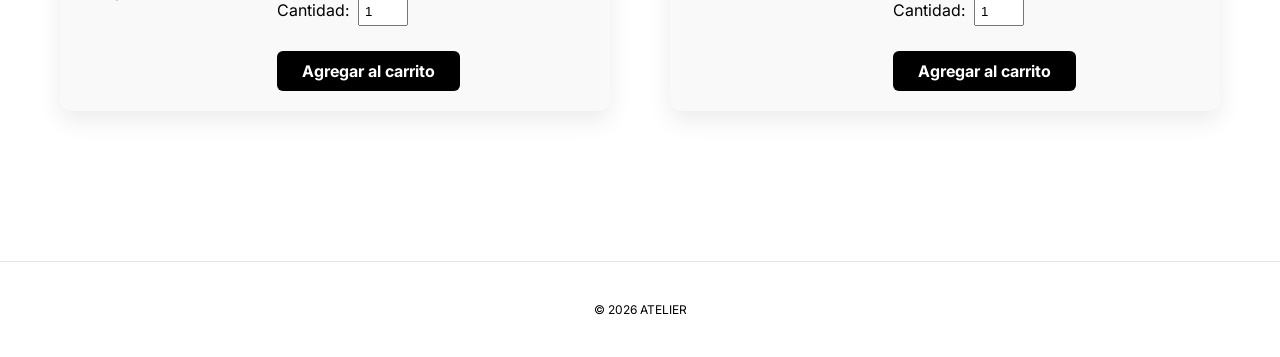
==== commit 960fc5ae: "Update index.html" ====
--- a/index.html
+++ b/index.html
@@ -13,20 +13,76 @@
 
 <style>
 /* Estilos carrito */
-#carrito { position: fixed; top: 80px; right: -400px; width: 350px; max-height: 80vh; overflow-y: auto; background: #fff; border: 1px solid #ccc; padding: 20px; box-shadow: 0 8px 25px rgba(0,0,0,0.2); border-radius: 12px; transition: right 0.3s ease; z-index: 9999; }
+#carrito {
+    position: fixed;
+    top: 80px;
+    right: -400px;
+    width: 350px;
+    max-height: 80vh;
+    overflow-y: auto;
+    background: #fff;
+    border: 1px solid #ccc;
+    padding: 20px;
+    box-shadow: 0 8px 25px rgba(0,0,0,0.2);
+    border-radius: 12px;
+    transition: right 0.3s ease;
+    z-index: 9999;
+}
 #carrito.abierto { right: 20px; }
 #carrito ul { list-style: none; padding: 0; margin-bottom: 15px; }
-#carrito li { display: flex; justify-content: space-between; margin-bottom: 10px; border-bottom: 1px solid #eee; padding-bottom: 5px; }
-#carrito button { background: #ff4d4d; border: none; color: #fff; padding: 2px 8px; cursor: pointer; border-radius: 5px; font-size: 12px; }
-#btn-ver-carrito { position: fixed; bottom: 20px; right: 20px; background-color: #000; color: #fff; padding: 12px 18px; border-radius: 50px; border: none; cursor: pointer; font-size: 18px; z-index: 9999; box-shadow: 0 6px 15px rgba(0,0,0,0.2); }
+#carrito li {
+    display: flex;
+    justify-content: space-between;
+    margin-bottom: 10px;
+    border-bottom: 1px solid #eee;
+    padding-bottom: 5px;
+}
+#carrito button {
+    background: #ff4d4d;
+    border: none;
+    color: #fff;
+    padding: 2px 8px;
+    cursor: pointer;
+    border-radius: 5px;
+    font-size: 12px;
+}
+#btn-ver-carrito {
+    position: fixed;
+    bottom: 20px;
+    right: 20px;
+    background-color: #000;
+    color: #fff;
+    padding: 12px 18px;
+    border-radius: 50px;
+    border: none;
+    cursor: pointer;
+    font-size: 18px;
+    z-index: 9999;
+    box-shadow: 0 6px 15px rgba(0,0,0,0.2);
+}
 #btn-ver-carrito:hover { background-color: #444; }
-#btn-ver-carrito span { background: red; color: white; padding: 2px 6px; border-radius: 50%; font-size: 12px; vertical-align: top; margin-left: 4px; }
+
+/* Badge de cantidad total */
+#btn-ver-carrito span {
+    background: red;
+    color: white;
+    padding: 2px 6px;
+    border-radius: 50%;
+    font-size: 12px;
+    vertical-align: top;
+    margin-left: 4px;
+}
 
 .cantidad { margin: 10px 0; }
 .cantidad input { width: 50px; padding: 5px; margin-left: 5px; }
 
 .tallas ul { display: flex; gap: 5px; padding: 0; list-style: none; }
-.tallas li { border: 1px solid #ccc; padding: 5px 10px; cursor: pointer; border-radius: 5px; }
+.tallas li {
+    border: 1px solid #ccc;
+    padding: 5px 10px;
+    cursor: pointer;
+    border-radius: 5px;
+}
 .tallas li.seleccionada { background-color: #4CAF50; color: #fff; }
 </style>
 </head>
@@ -44,7 +100,7 @@
 </nav>
 
 <!-- HERO -->
-<section class="hero fade-in" style="background-image: url('img/DARK_WALL.jpg');">
+<section class="hero fade-in">
     <h2>Diseño. Elegancia. Función.</h2>
     <p>Calzado y mochilas de estilo contemporáneo</p>
     <a href="zapatos.html" class="btn-producto">Ver todos los zapatos</a>
@@ -52,7 +108,7 @@
 
 <!-- BANNER DESTACADO -->
 <section class="banner-destacado fade-in">
-    <div class="banner" style="background-image: url('img/MOCHILAS.JPG');">
+    <div class="banner">
         <h2>Zapatos Destacados</h2>
         <p>Calidad y estilo en cada paso</p>
         <a href="zapatos.html" class="btn-producto">Ver colección</a>
@@ -136,16 +192,20 @@
 const btnVerCarrito = document.getElementById('btn-ver-carrito');
 const cantidadCarritoSpan = document.getElementById('cantidad-carrito');
 
+// Inicializar carrito desde localStorage
 let carritoProductos = JSON.parse(localStorage.getItem('carrito')) || [];
 
+// Función para actualizar carrito y badge
 function actualizarCarrito() {
     listaCarrito.innerHTML = '';
     let total = 0;
     let cantidadTotal = 0;
     carritoProductos.forEach((prod, index) => {
         const li = document.createElement('li');
-        li.innerHTML = `${prod.nombre} - $${prod.precio} x ${prod.cantidad} = $${(prod.precio*prod.cantidad).toFixed(2)}
-            <button onclick="eliminarProducto(${index})">x</button>`;
+        li.innerHTML = `
+            ${prod.nombre} - $${prod.precio} x ${prod.cantidad} = $${(prod.precio*prod.cantidad).toFixed(2)}
+            <button onclick="eliminarProducto(${index})">x</button>
+        `;
         listaCarrito.appendChild(li);
         total += prod.precio * prod.cantidad;
         cantidadTotal += prod.cantidad;
@@ -155,18 +215,22 @@
     localStorage.setItem('carrito', JSON.stringify(carritoProductos));
 }
 
+// Función eliminar producto
 function eliminarProducto(index) {
     carritoProductos.splice(index, 1);
     actualizarCarrito();
 }
 
+// Abrir/cerrar carrito
 btnVerCarrito.addEventListener('click', () => carrito.classList.toggle('abierto'));
 
+// Vaciar carrito
 vaciarCarritoBtn.addEventListener('click', () => {
     carritoProductos = [];
     actualizarCarrito();
 });
 
+// Agregar productos
 botones.forEach((boton) => {
     boton.addEventListener('click', function(e) {
         e.preventDefault();
@@ -175,6 +239,7 @@
         const precio = parseFloat(productoElem.querySelector('.precio').textContent.replace('$',''));
         let cantidad = parseInt(productoElem.querySelector('input[type="number"]').value) || 1;
 
+        // Añadir al carrito
         const existe = carritoProductos.find(p => p.nombre === nombre);
         if(existe) existe.cantidad += cantidad;
         else carritoProductos.push({nombre, precio, cantidad});
@@ -184,6 +249,7 @@
     });
 });
 
+// Mostrar carrito al cargar página
 actualizarCarrito();
 </script>
 
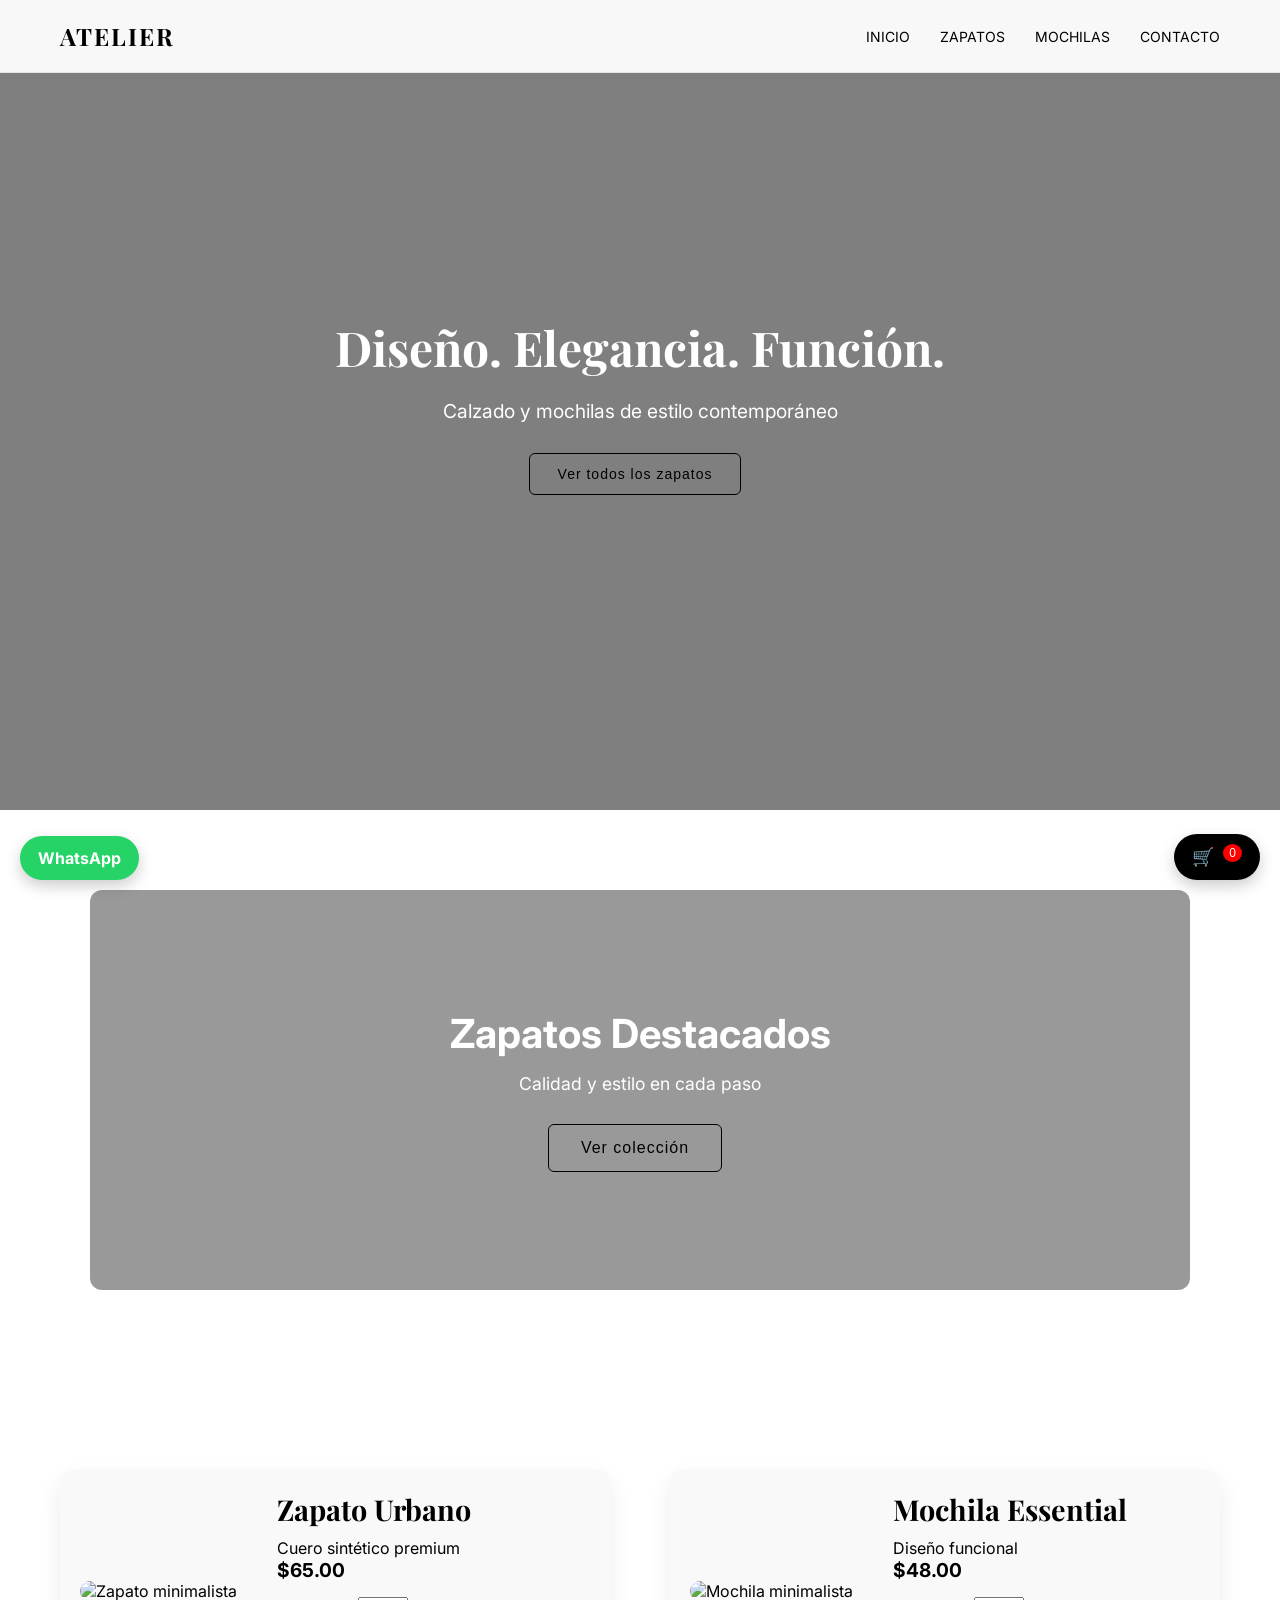
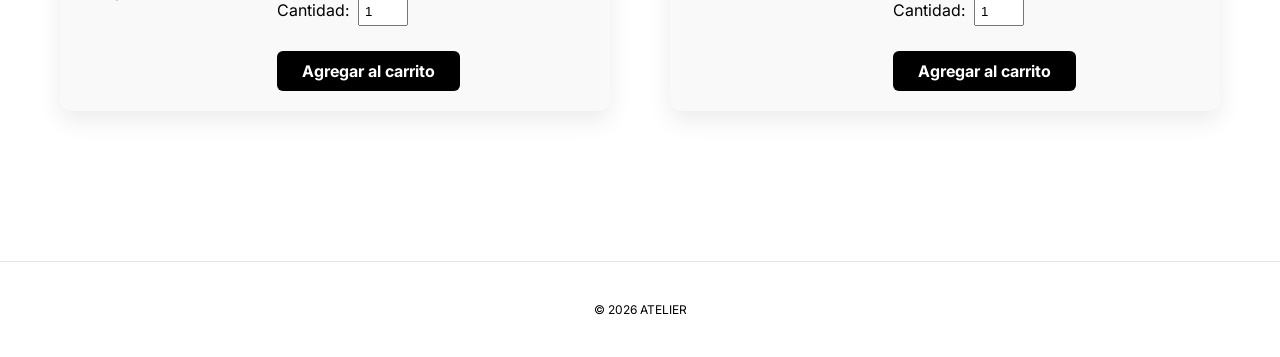
==== commit f63acf48: "Update index.html" ====
--- a/index.html
+++ b/index.html
@@ -13,76 +13,20 @@
 
 <style>
 /* Estilos carrito */
-#carrito {
-    position: fixed;
-    top: 80px;
-    right: -400px;
-    width: 350px;
-    max-height: 80vh;
-    overflow-y: auto;
-    background: #fff;
-    border: 1px solid #ccc;
-    padding: 20px;
-    box-shadow: 0 8px 25px rgba(0,0,0,0.2);
-    border-radius: 12px;
-    transition: right 0.3s ease;
-    z-index: 9999;
-}
+#carrito { position: fixed; top: 80px; right: -400px; width: 350px; max-height: 80vh; overflow-y: auto; background: #fff; border: 1px solid #ccc; padding: 20px; box-shadow: 0 8px 25px rgba(0,0,0,0.2); border-radius: 12px; transition: right 0.3s ease; z-index: 9999; }
 #carrito.abierto { right: 20px; }
 #carrito ul { list-style: none; padding: 0; margin-bottom: 15px; }
-#carrito li {
-    display: flex;
-    justify-content: space-between;
-    margin-bottom: 10px;
-    border-bottom: 1px solid #eee;
-    padding-bottom: 5px;
-}
-#carrito button {
-    background: #ff4d4d;
-    border: none;
-    color: #fff;
-    padding: 2px 8px;
-    cursor: pointer;
-    border-radius: 5px;
-    font-size: 12px;
-}
-#btn-ver-carrito {
-    position: fixed;
-    bottom: 20px;
-    right: 20px;
-    background-color: #000;
-    color: #fff;
-    padding: 12px 18px;
-    border-radius: 50px;
-    border: none;
-    cursor: pointer;
-    font-size: 18px;
-    z-index: 9999;
-    box-shadow: 0 6px 15px rgba(0,0,0,0.2);
-}
+#carrito li { display: flex; justify-content: space-between; margin-bottom: 10px; border-bottom: 1px solid #eee; padding-bottom: 5px; }
+#carrito button { background: #ff4d4d; border: none; color: #fff; padding: 2px 8px; cursor: pointer; border-radius: 5px; font-size: 12px; }
+#btn-ver-carrito { position: fixed; bottom: 20px; right: 20px; background-color: #000; color: #fff; padding: 12px 18px; border-radius: 50px; border: none; cursor: pointer; font-size: 18px; z-index: 9999; box-shadow: 0 6px 15px rgba(0,0,0,0.2); }
 #btn-ver-carrito:hover { background-color: #444; }
-
-/* Badge de cantidad total */
-#btn-ver-carrito span {
-    background: red;
-    color: white;
-    padding: 2px 6px;
-    border-radius: 50%;
-    font-size: 12px;
-    vertical-align: top;
-    margin-left: 4px;
-}
+#btn-ver-carrito span { background: red; color: white; padding: 2px 6px; border-radius: 50%; font-size: 12px; vertical-align: top; margin-left: 4px; }
 
 .cantidad { margin: 10px 0; }
 .cantidad input { width: 50px; padding: 5px; margin-left: 5px; }
 
 .tallas ul { display: flex; gap: 5px; padding: 0; list-style: none; }
-.tallas li {
-    border: 1px solid #ccc;
-    padding: 5px 10px;
-    cursor: pointer;
-    border-radius: 5px;
-}
+.tallas li { border: 1px solid #ccc; padding: 5px 10px; cursor: pointer; border-radius: 5px; }
 .tallas li.seleccionada { background-color: #4CAF50; color: #fff; }
 </style>
 </head>
@@ -100,7 +44,7 @@
 </nav>
 
 <!-- HERO -->
-<section class="hero fade-in">
+<section class="hero fade-in" style="background-image: url('img/DARK_WALL.jpg');">
     <h2>Diseño. Elegancia. Función.</h2>
     <p>Calzado y mochilas de estilo contemporáneo</p>
     <a href="zapatos.html" class="btn-producto">Ver todos los zapatos</a>
@@ -108,7 +52,7 @@
 
 <!-- BANNER DESTACADO -->
 <section class="banner-destacado fade-in">
-    <div class="banner">
+    <div class="banner" style="background-image: url('img/ZAPATOS.jpg');">
         <h2>Zapatos Destacados</h2>
         <p>Calidad y estilo en cada paso</p>
         <a href="zapatos.html" class="btn-producto">Ver colección</a>
@@ -175,11 +119,11 @@
 
 <!-- JS NAVBAR SCROLL -->
 <script>
-    const navbar = document.querySelector('.navbar');
-    window.addEventListener('scroll', () => {
-        if(window.scrollY > 50) navbar.classList.add('scrolled');
-        else navbar.classList.remove('scrolled');
-    });
+const navbar = document.querySelector('.navbar');
+window.addEventListener('scroll', () => {
+    if(window.scrollY > 50) navbar.classList.add('scrolled');
+    else navbar.classList.remove('scrolled');
+});
 </script>
 
 <!-- JS CARRITO -->
@@ -192,20 +136,16 @@
 const btnVerCarrito = document.getElementById('btn-ver-carrito');
 const cantidadCarritoSpan = document.getElementById('cantidad-carrito');
 
-// Inicializar carrito desde localStorage
 let carritoProductos = JSON.parse(localStorage.getItem('carrito')) || [];
 
-// Función para actualizar carrito y badge
 function actualizarCarrito() {
     listaCarrito.innerHTML = '';
     let total = 0;
     let cantidadTotal = 0;
     carritoProductos.forEach((prod, index) => {
         const li = document.createElement('li');
-        li.innerHTML = `
-            ${prod.nombre} - $${prod.precio} x ${prod.cantidad} = $${(prod.precio*prod.cantidad).toFixed(2)}
-            <button onclick="eliminarProducto(${index})">x</button>
-        `;
+        li.innerHTML = `${prod.nombre} - $${prod.precio} x ${prod.cantidad} = $${(prod.precio*prod.cantidad).toFixed(2)}
+            <button onclick="eliminarProducto(${index})">x</button>`;
         listaCarrito.appendChild(li);
         total += prod.precio * prod.cantidad;
         cantidadTotal += prod.cantidad;
@@ -215,22 +155,18 @@
     localStorage.setItem('carrito', JSON.stringify(carritoProductos));
 }
 
-// Función eliminar producto
 function eliminarProducto(index) {
     carritoProductos.splice(index, 1);
     actualizarCarrito();
 }
 
-// Abrir/cerrar carrito
 btnVerCarrito.addEventListener('click', () => carrito.classList.toggle('abierto'));
 
-// Vaciar carrito
 vaciarCarritoBtn.addEventListener('click', () => {
     carritoProductos = [];
     actualizarCarrito();
 });
 
-// Agregar productos
 botones.forEach((boton) => {
     boton.addEventListener('click', function(e) {
         e.preventDefault();
@@ -239,7 +175,6 @@
         const precio = parseFloat(productoElem.querySelector('.precio').textContent.replace('$',''));
         let cantidad = parseInt(productoElem.querySelector('input[type="number"]').value) || 1;
 
-        // Añadir al carrito
         const existe = carritoProductos.find(p => p.nombre === nombre);
         if(existe) existe.cantidad += cantidad;
         else carritoProductos.push({nombre, precio, cantidad});
@@ -249,7 +184,6 @@
     });
 });
 
-// Mostrar carrito al cargar página
 actualizarCarrito();
 </script>
 
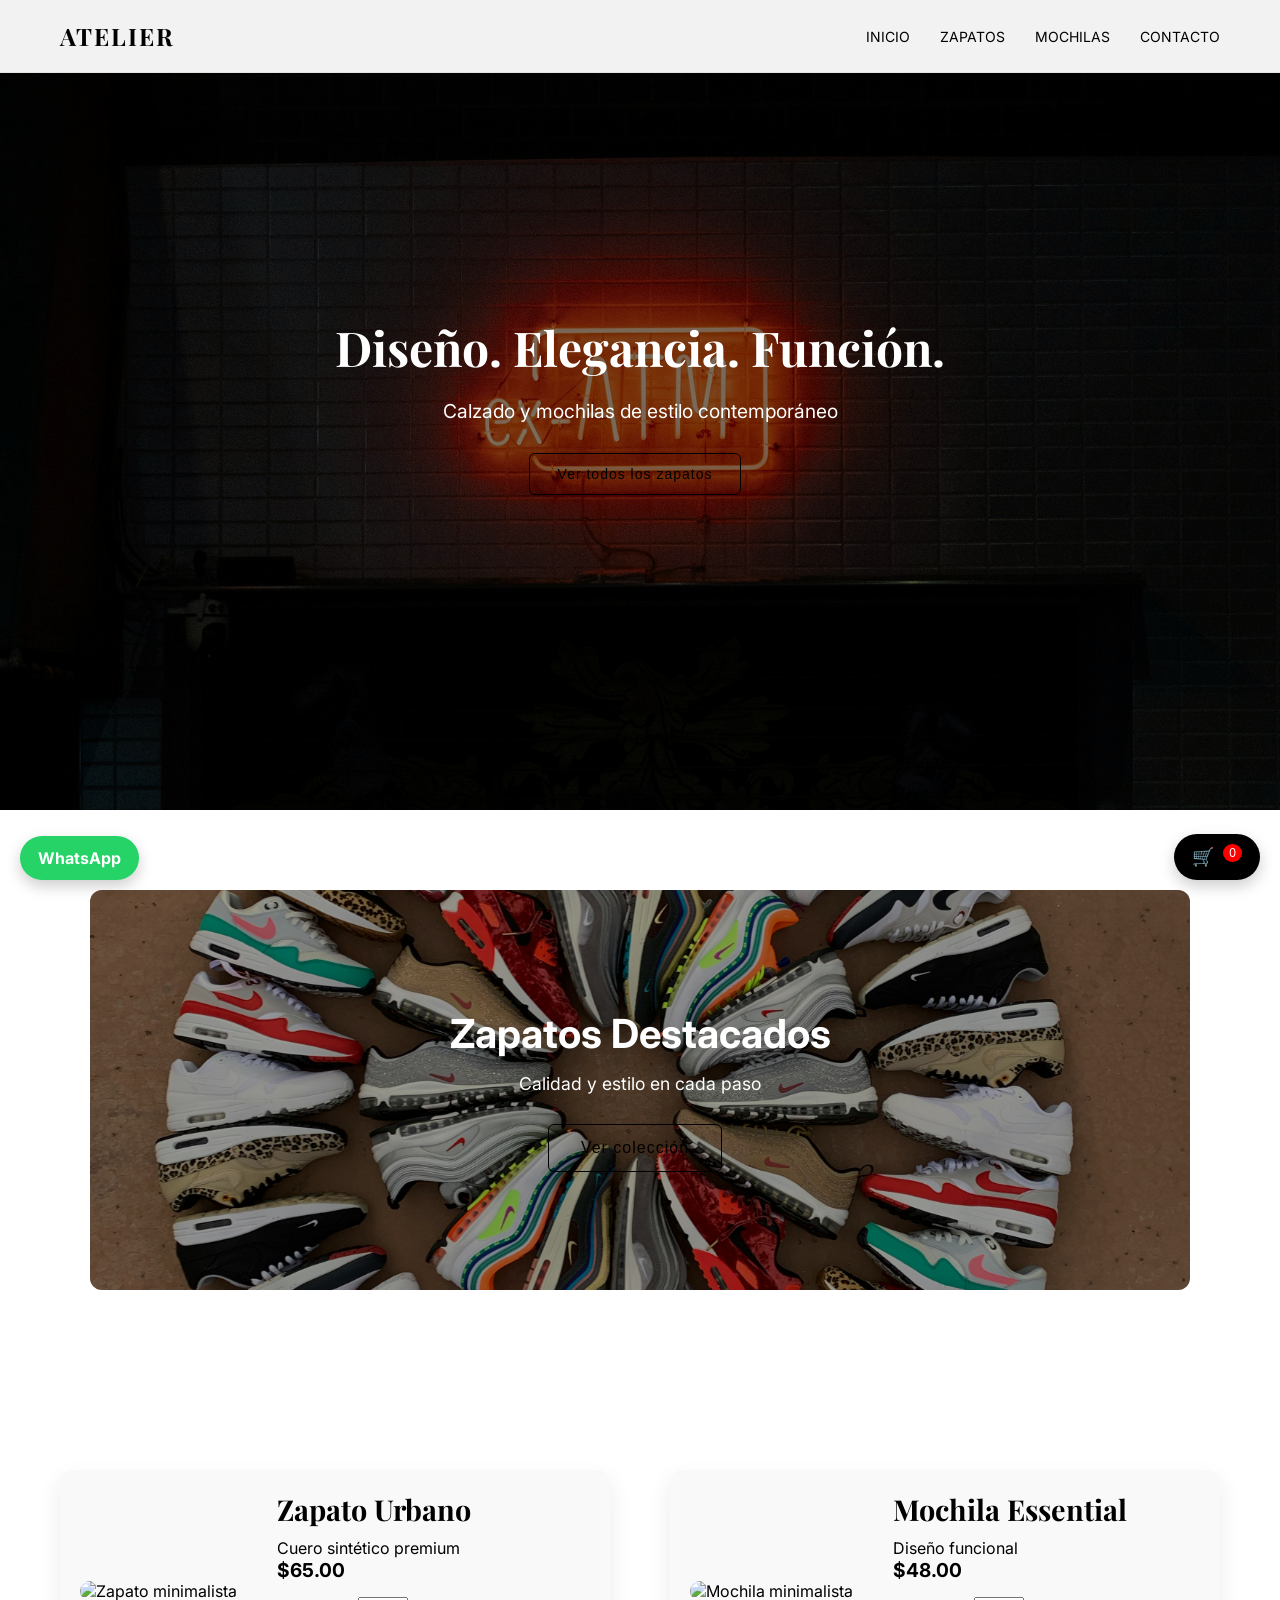
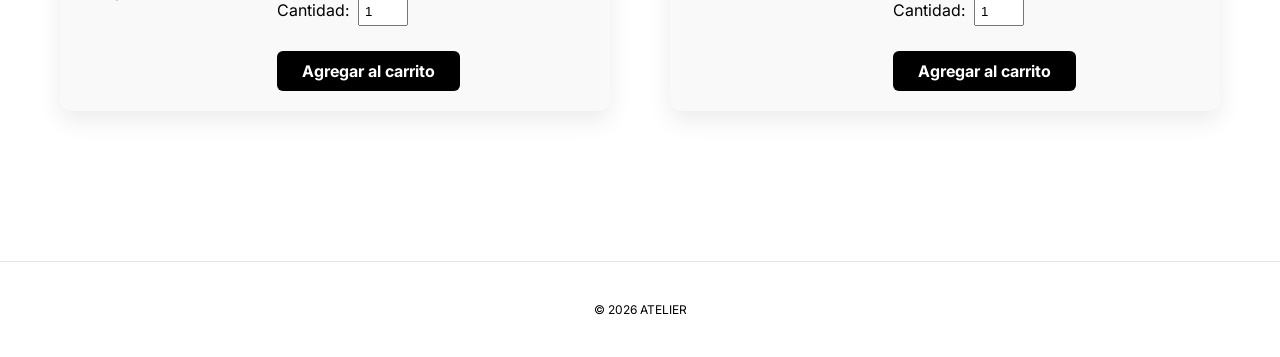
==== commit 04b740d1: "Add files via upload" ====
--- a/index.html
+++ b/index.html
@@ -13,20 +13,76 @@
 
 <style>
 /* Estilos carrito */
-#carrito { position: fixed; top: 80px; right: -400px; width: 350px; max-height: 80vh; overflow-y: auto; background: #fff; border: 1px solid #ccc; padding: 20px; box-shadow: 0 8px 25px rgba(0,0,0,0.2); border-radius: 12px; transition: right 0.3s ease; z-index: 9999; }
+#carrito {
+    position: fixed;
+    top: 80px;
+    right: -400px;
+    width: 350px;
+    max-height: 80vh;
+    overflow-y: auto;
+    background: #fff;
+    border: 1px solid #ccc;
+    padding: 20px;
+    box-shadow: 0 8px 25px rgba(0,0,0,0.2);
+    border-radius: 12px;
+    transition: right 0.3s ease;
+    z-index: 9999;
+}
 #carrito.abierto { right: 20px; }
 #carrito ul { list-style: none; padding: 0; margin-bottom: 15px; }
-#carrito li { display: flex; justify-content: space-between; margin-bottom: 10px; border-bottom: 1px solid #eee; padding-bottom: 5px; }
-#carrito button { background: #ff4d4d; border: none; color: #fff; padding: 2px 8px; cursor: pointer; border-radius: 5px; font-size: 12px; }
-#btn-ver-carrito { position: fixed; bottom: 20px; right: 20px; background-color: #000; color: #fff; padding: 12px 18px; border-radius: 50px; border: none; cursor: pointer; font-size: 18px; z-index: 9999; box-shadow: 0 6px 15px rgba(0,0,0,0.2); }
+#carrito li {
+    display: flex;
+    justify-content: space-between;
+    margin-bottom: 10px;
+    border-bottom: 1px solid #eee;
+    padding-bottom: 5px;
+}
+#carrito button {
+    background: #ff4d4d;
+    border: none;
+    color: #fff;
+    padding: 2px 8px;
+    cursor: pointer;
+    border-radius: 5px;
+    font-size: 12px;
+}
+#btn-ver-carrito {
+    position: fixed;
+    bottom: 20px;
+    right: 20px;
+    background-color: #000;
+    color: #fff;
+    padding: 12px 18px;
+    border-radius: 50px;
+    border: none;
+    cursor: pointer;
+    font-size: 18px;
+    z-index: 9999;
+    box-shadow: 0 6px 15px rgba(0,0,0,0.2);
+}
 #btn-ver-carrito:hover { background-color: #444; }
-#btn-ver-carrito span { background: red; color: white; padding: 2px 6px; border-radius: 50%; font-size: 12px; vertical-align: top; margin-left: 4px; }
+
+/* Badge de cantidad total */
+#btn-ver-carrito span {
+    background: red;
+    color: white;
+    padding: 2px 6px;
+    border-radius: 50%;
+    font-size: 12px;
+    vertical-align: top;
+    margin-left: 4px;
+}
 
 .cantidad { margin: 10px 0; }
 .cantidad input { width: 50px; padding: 5px; margin-left: 5px; }
 
 .tallas ul { display: flex; gap: 5px; padding: 0; list-style: none; }
-.tallas li { border: 1px solid #ccc; padding: 5px 10px; cursor: pointer; border-radius: 5px; }
+.tallas li {
+    border: 1px solid #ccc;
+    padding: 5px 10px;
+    cursor: pointer;
+    border-radius: 5px;
+}
 .tallas li.seleccionada { background-color: #4CAF50; color: #fff; }
 </style>
 </head>
@@ -44,7 +100,7 @@
 </nav>
 
 <!-- HERO -->
-<section class="hero fade-in" style="background-image: url('img/DARK_WALL.jpg');">
+<section class="hero fade-in">
     <h2>Diseño. Elegancia. Función.</h2>
     <p>Calzado y mochilas de estilo contemporáneo</p>
     <a href="zapatos.html" class="btn-producto">Ver todos los zapatos</a>
@@ -52,7 +108,7 @@
 
 <!-- BANNER DESTACADO -->
 <section class="banner-destacado fade-in">
-    <div class="banner" style="background-image: url('img/ZAPATOS.jpg');">
+    <div class="banner">
         <h2>Zapatos Destacados</h2>
         <p>Calidad y estilo en cada paso</p>
         <a href="zapatos.html" class="btn-producto">Ver colección</a>
@@ -119,11 +175,11 @@
 
 <!-- JS NAVBAR SCROLL -->
 <script>
-const navbar = document.querySelector('.navbar');
-window.addEventListener('scroll', () => {
-    if(window.scrollY > 50) navbar.classList.add('scrolled');
-    else navbar.classList.remove('scrolled');
-});
+    const navbar = document.querySelector('.navbar');
+    window.addEventListener('scroll', () => {
+        if(window.scrollY > 50) navbar.classList.add('scrolled');
+        else navbar.classList.remove('scrolled');
+    });
 </script>
 
 <!-- JS CARRITO -->
@@ -136,16 +192,20 @@
 const btnVerCarrito = document.getElementById('btn-ver-carrito');
 const cantidadCarritoSpan = document.getElementById('cantidad-carrito');
 
+// Inicializar carrito desde localStorage
 let carritoProductos = JSON.parse(localStorage.getItem('carrito')) || [];
 
+// Función para actualizar carrito y badge
 function actualizarCarrito() {
     listaCarrito.innerHTML = '';
     let total = 0;
     let cantidadTotal = 0;
     carritoProductos.forEach((prod, index) => {
         const li = document.createElement('li');
-        li.innerHTML = `${prod.nombre} - $${prod.precio} x ${prod.cantidad} = $${(prod.precio*prod.cantidad).toFixed(2)}
-            <button onclick="eliminarProducto(${index})">x</button>`;
+        li.innerHTML = `
+            ${prod.nombre} - $${prod.precio} x ${prod.cantidad} = $${(prod.precio*prod.cantidad).toFixed(2)}
+            <button onclick="eliminarProducto(${index})">x</button>
+        `;
         listaCarrito.appendChild(li);
         total += prod.precio * prod.cantidad;
         cantidadTotal += prod.cantidad;
@@ -155,18 +215,22 @@
     localStorage.setItem('carrito', JSON.stringify(carritoProductos));
 }
 
+// Función eliminar producto
 function eliminarProducto(index) {
     carritoProductos.splice(index, 1);
     actualizarCarrito();
 }
 
+// Abrir/cerrar carrito
 btnVerCarrito.addEventListener('click', () => carrito.classList.toggle('abierto'));
 
+// Vaciar carrito
 vaciarCarritoBtn.addEventListener('click', () => {
     carritoProductos = [];
     actualizarCarrito();
 });
 
+// Agregar productos
 botones.forEach((boton) => {
     boton.addEventListener('click', function(e) {
         e.preventDefault();
@@ -175,6 +239,7 @@
         const precio = parseFloat(productoElem.querySelector('.precio').textContent.replace('$',''));
         let cantidad = parseInt(productoElem.querySelector('input[type="number"]').value) || 1;
 
+        // Añadir al carrito
         const existe = carritoProductos.find(p => p.nombre === nombre);
         if(existe) existe.cantidad += cantidad;
         else carritoProductos.push({nombre, precio, cantidad});
@@ -184,6 +249,7 @@
     });
 });
 
+// Mostrar carrito al cargar página
 actualizarCarrito();
 </script>
 
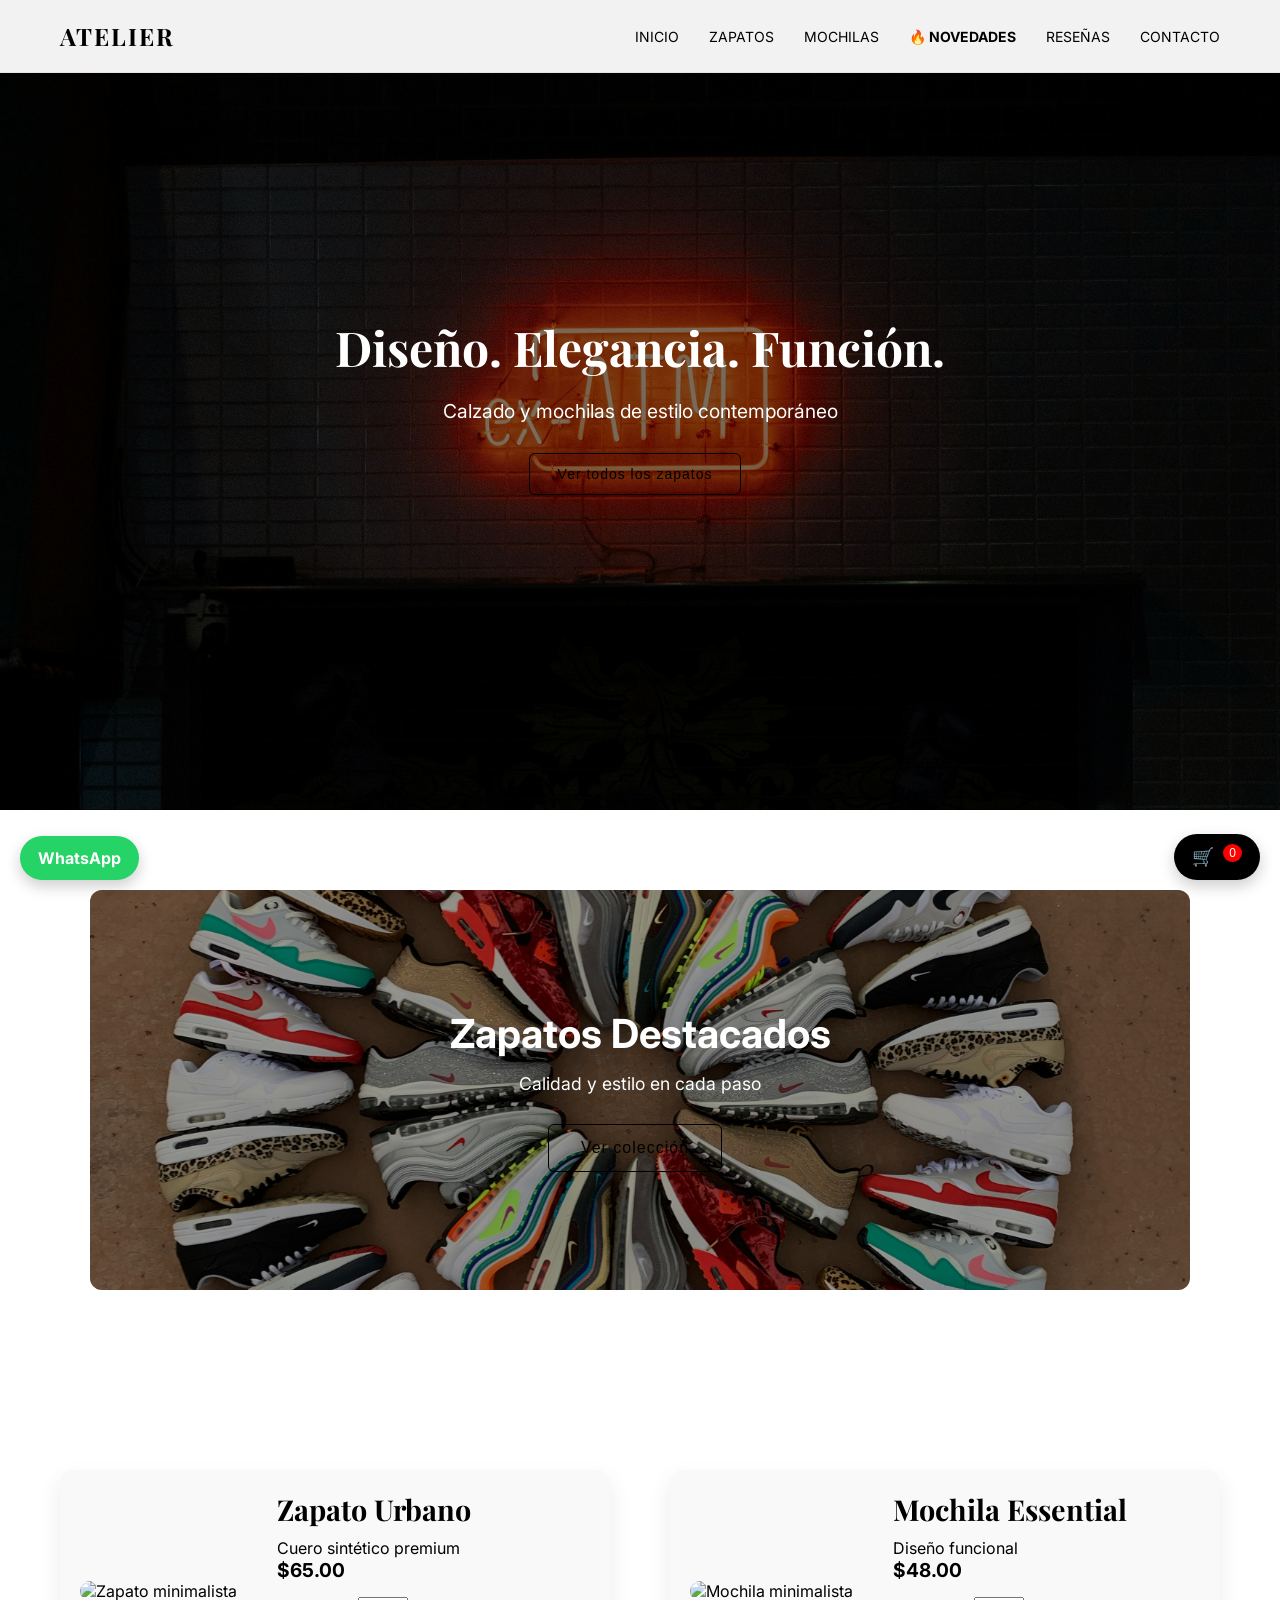
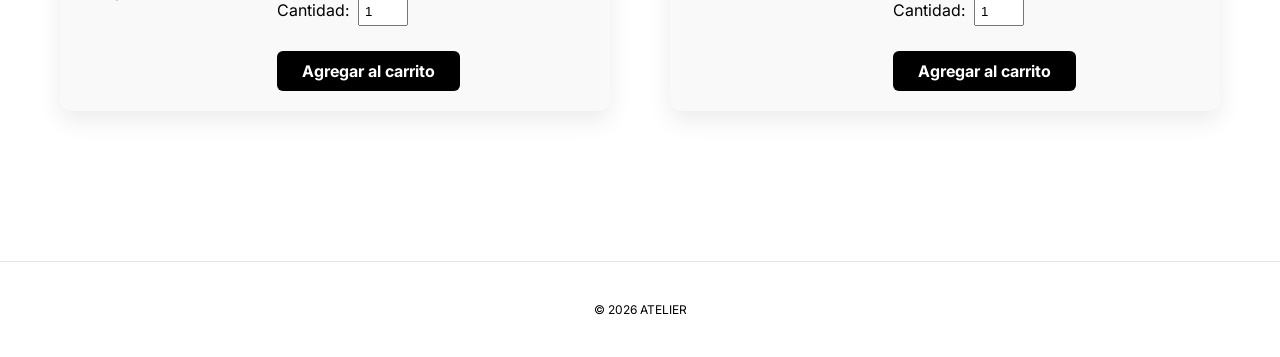
==== commit ccf9150c: "Add files via upload" ====
--- a/index.html
+++ b/index.html
@@ -95,6 +95,8 @@
         <li><a href="index.html">Inicio</a></li>
         <li><a href="zapatos.html">Zapatos</a></li>
         <li><a href="mochilas.html">Mochilas</a></li>
+        <li><a href="novedades.html"><strong>🔥 Novedades</strong></a></li>
+        <li><a href="reseñas.html">Reseñas</a></li>
         <li><a href="contacto.html">Contacto</a></li>
     </ul>
 </nav>
@@ -254,4 +256,4 @@
 </script>
 
 </body>
-</html>
+</html>
--- a/style.css
+++ b/style.css
@@ -906,3 +906,60 @@
 #vaciar-carrito:hover {
     background-color: #444;
 }
+/* Fotos dentro de las reseñas */
+.foto-resena img {
+    width: 100px;       /* ancho más visible */
+    height: 100px;      /* altura proporcional */
+    object-fit: cover;  /* recorta y centra la imagen */
+    border-radius: 8px; /* bordes redondeados */
+    margin-top: 10px;   /* separación del comentario */
+    border: 1px solid #ccc; /* marco sutil */
+}
+/* RECOMENDADOS: separar un poco del producto */
+.recomendados {
+    padding: 40px 20px;
+    margin-top: 80px; /* empuja toda la sección hacia abajo */
+}
+
+.recomendados .card img {
+    width: 100%;
+    max-height: 200px; /* Ajusta a lo que quieras */
+    object-fit: cover;  /* Mantiene proporción y recorta si hace falta */
+    border-radius: 10px;
+}
+
+.recomendados .grid-rec {
+    display: flex;
+    flex-wrap: wrap;  /* permite que bajen cuando no hay espacio */
+    gap: 20px;        /* espacio entre cards */
+    justify-content: center; /* centra las cards en la página */
+}
+
+.recomendados .card {
+    display: flex;
+    flex-direction: column; /* imagen arriba, texto abajo */
+    align-items: center;    /* centra el contenido */
+    padding: 10px;
+    border: 1px solid #eee;
+    border-radius: 12px;
+    background: #fff;
+    max-width: 200px;       /* ancho de cada card */
+    box-shadow: 0 4px 15px rgba(0,0,0,0.05);
+    text-align: center;     /* centra el texto debajo de la imagen */
+}
+
+.recomendados .card img {
+    width: 100%;       /* ocupa todo el ancho de la card */
+    height: auto;      /* mantiene proporción */
+    border-radius: 10px;
+    object-fit: cover; /* se ve bien y recorta si es necesario */
+}
+
+.recomendados .card p {
+    margin: 10px 0 0 0;
+    font-size: 16px;
+    line-height: 1.4;
+}
+
+
+
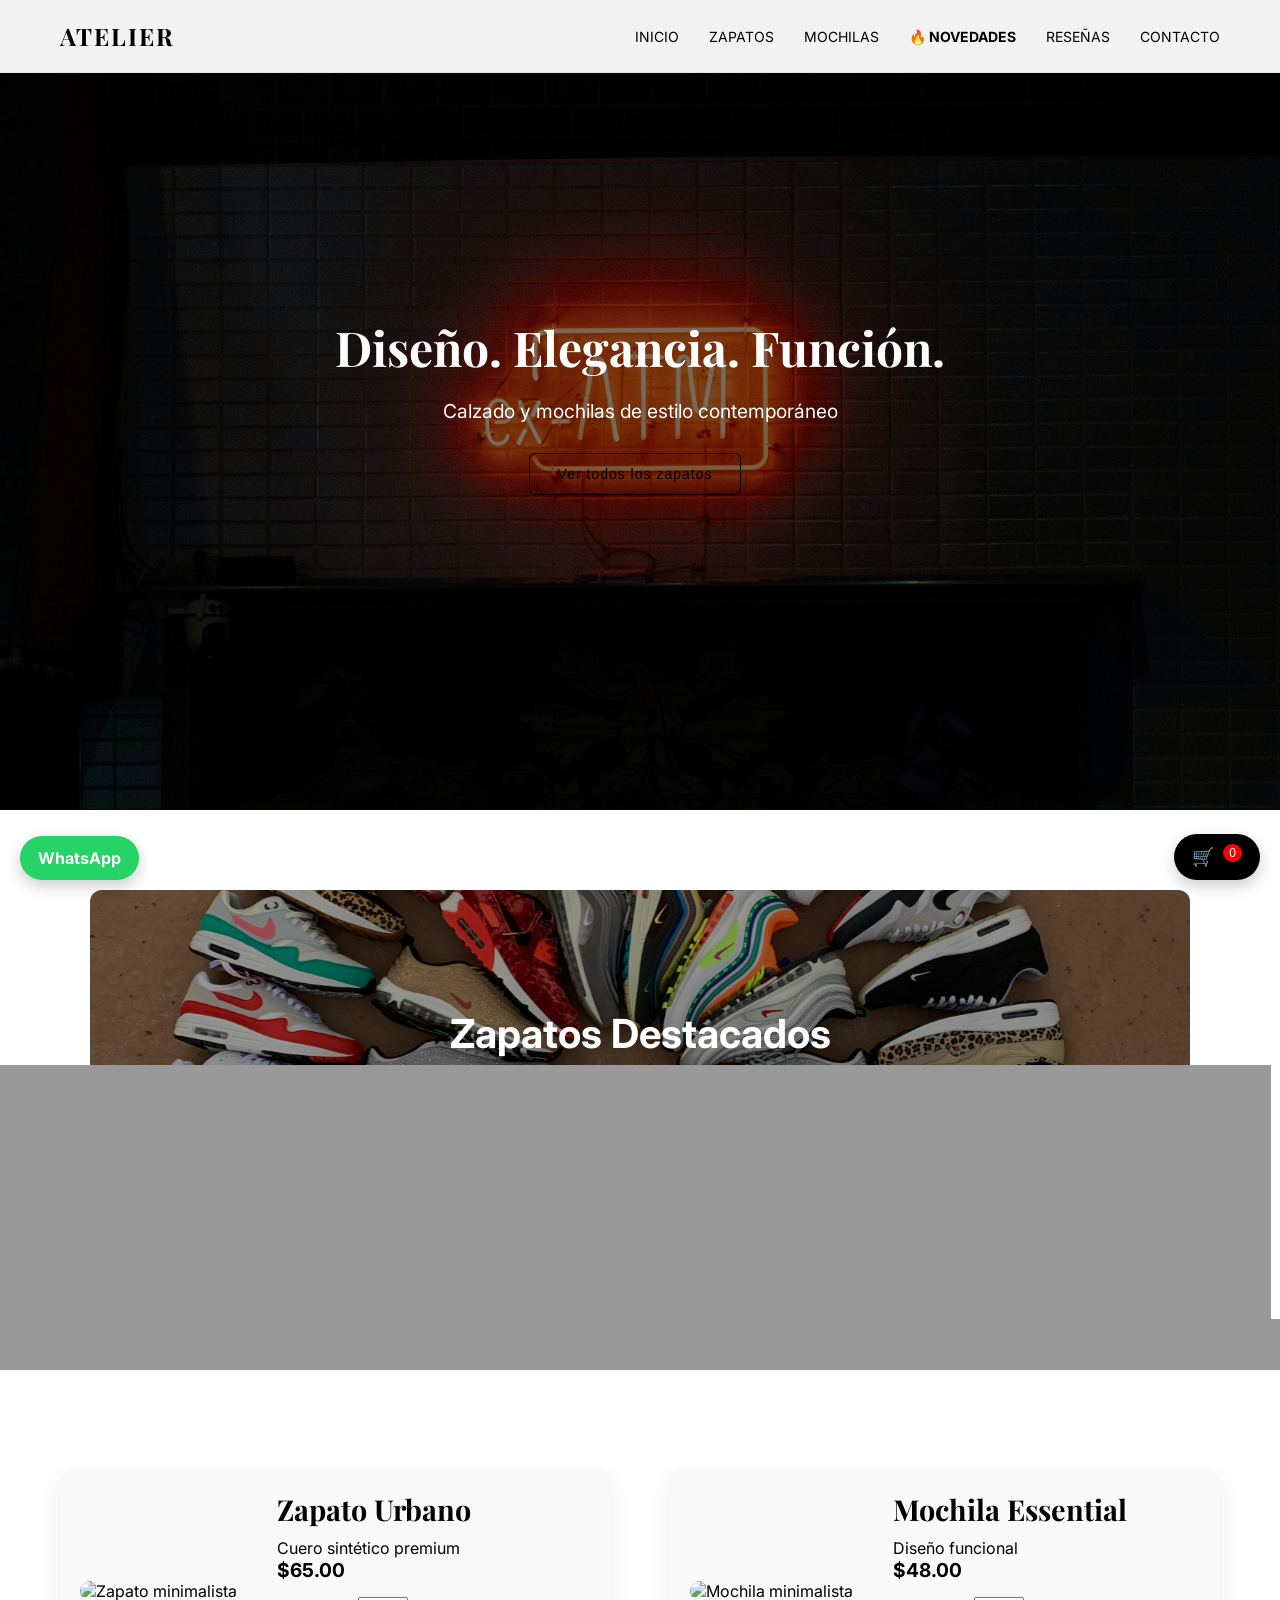
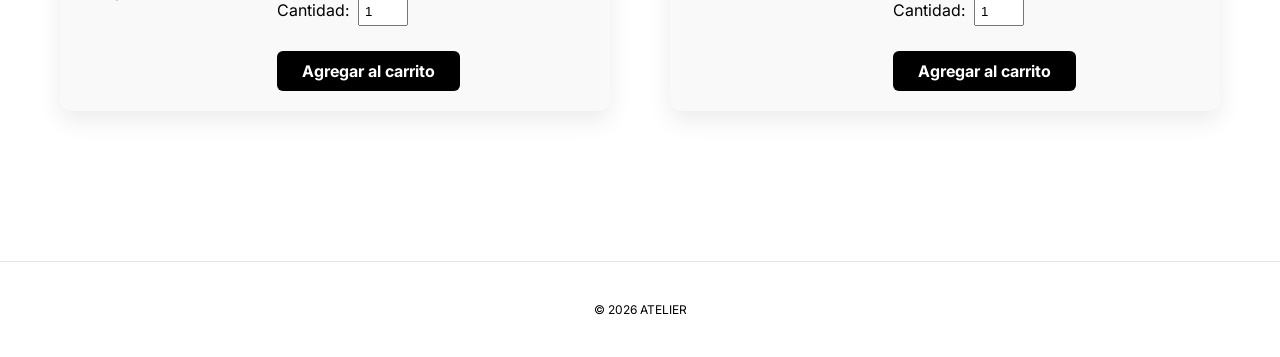
==== commit bcf35cb8: "Update index.html" ====
--- a/index.html
+++ b/index.html
@@ -8,7 +8,7 @@
 <!-- FUENTES -->
 <link href="https://fonts.googleapis.com/css2?family=Playfair+Display:wght@400;600&family=Inter:wght@300;400&display=swap" rel="stylesheet">
 
-<!-- ESTILO -->
+<!-- ESTILO chingon-->
 <link rel="stylesheet" href="style.css">
 
 <style>
@@ -256,4 +256,5 @@
 </script>
 
 </body>
-</html>+
+</html>
